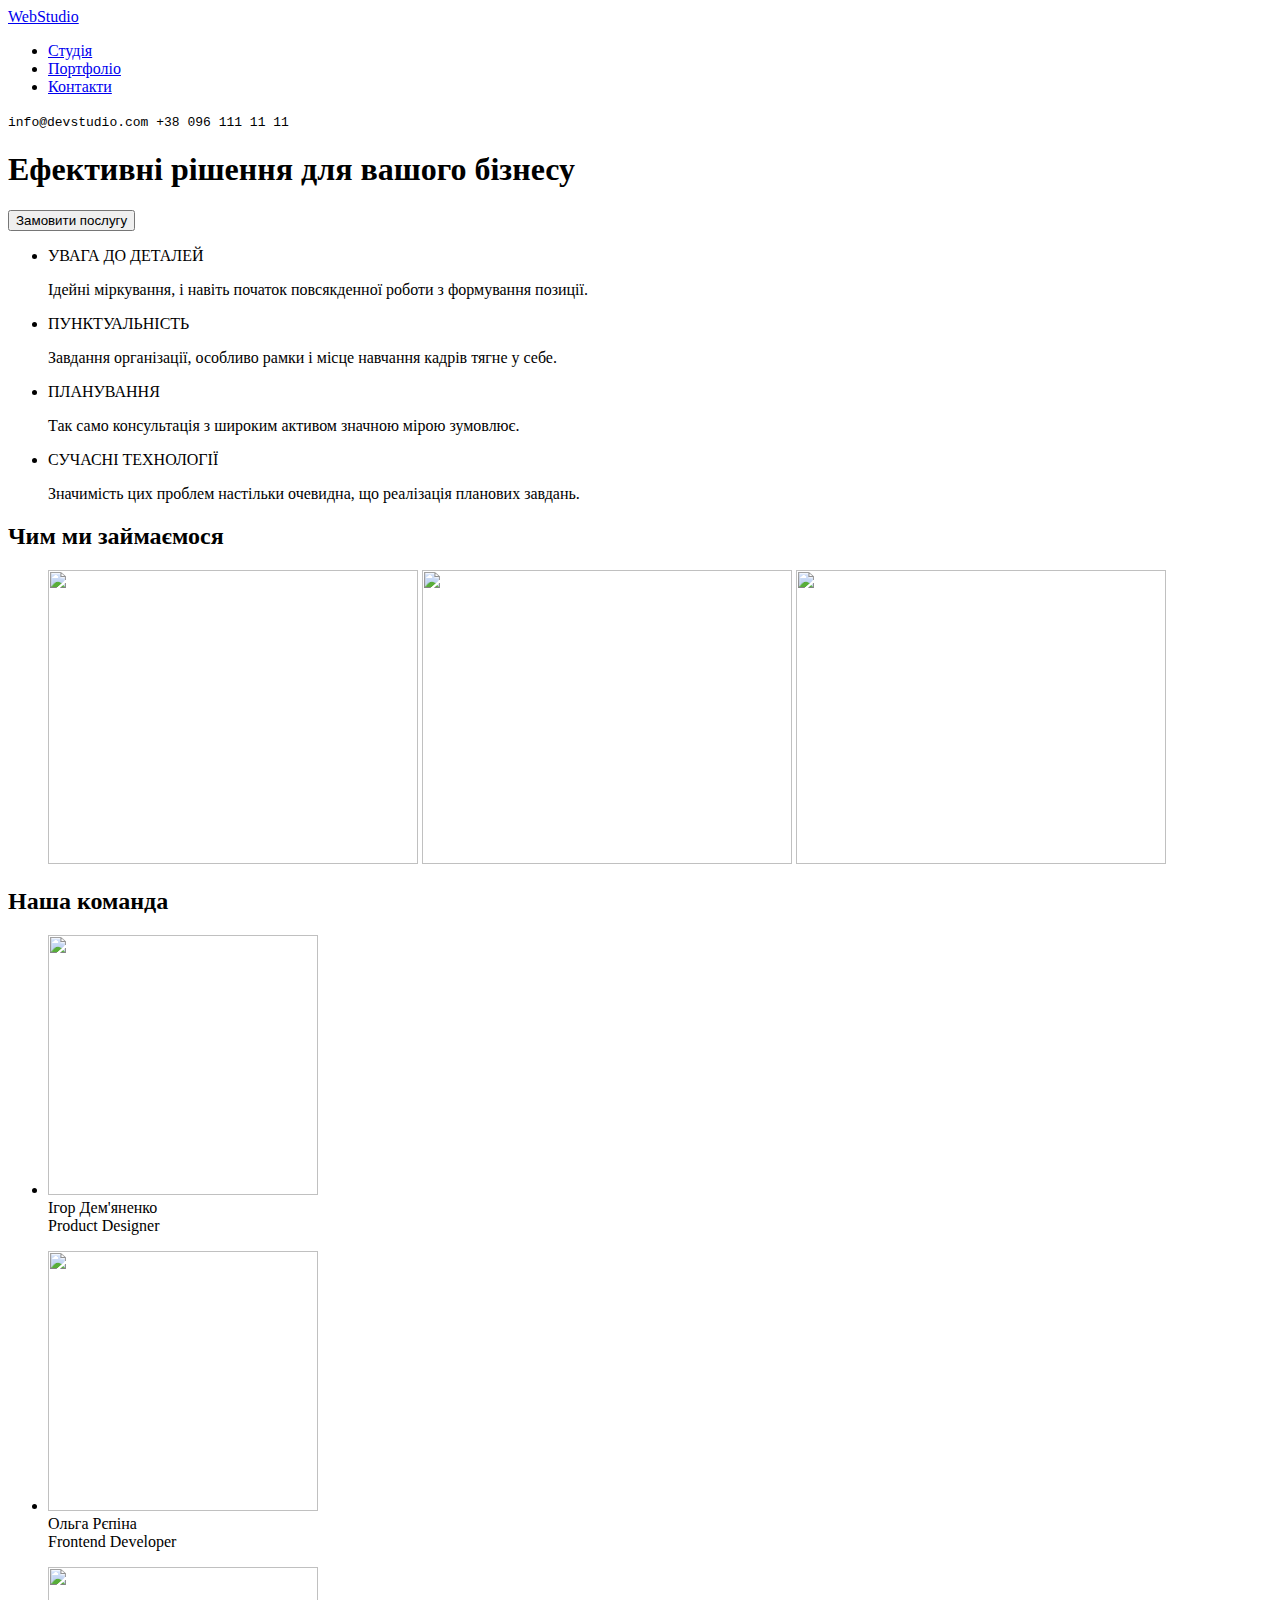
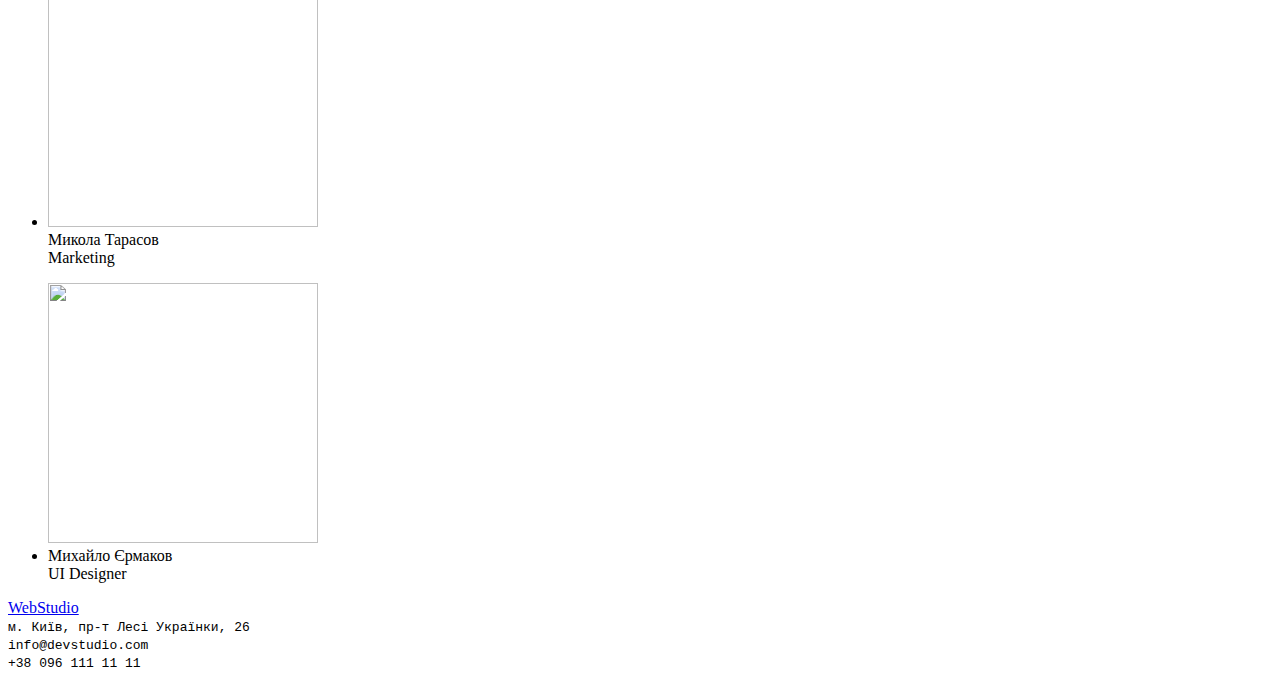
==== index.html @ eee6dd80 "Create index.html" ====
<!DOCTYPE html>
<html lang="ua">

<head>
    <meta charset="UTF-8">
    <meta name="viewport" content="width=device-width, initial-scale=1.0">
    <title>WebStudio</title>
    <link rel="apple-touch-icon" sizes="180x180" href="image/apple-touch-icon.png">
    <link rel="icon" type="image/png" sizes="32x32" href="image/favicon-32x32.png">
    <link rel="icon" type="image/png" sizes="16x16" href="image/favicon-16x16.png">
    <link rel="manifest" href="/site.webmanifest">
    <link rel="mask-icon" href="icmage/safari-pinned-tab.svg" color="#5bbad5">
    <meta name="msapplication-TileColor" content="#b91d47">
    <meta name="theme-color" content="#ffffff">
</head>

<body>

    <header>
        <a href="#">
            WebStudio
        </a>

        <nav>
            <ul>
                <li>
                    <a href="#">
                        Студія
                    </a>
                </li>
                <li>
                    <a href="#">
                        Портфоліо
                    </a>
                </li>
                <li>
                    <a href="#">
                        Контакти
                    </a>
                </li>
            </ul>
        </nav>

        <code>info@devstudio.com 
        +38 096 111 11 11
    </code>
    </header>
    <main>
        <section>

            <h1>
                Ефективні рішення для вашого бізнесу
            </h1>

            <button type-"button">Замовити послугу</button>

        </section>

        <section>
            <ul>
                <li>
                    <p>
                        УВАГА ДО ДЕТАЛЕЙ
                    </p>
                    <p>
                        Ідейні міркування, і навіть початок повсякденної роботи з формування позиції.
                    </p>
                </li>
                <li>
                    <p>
                        ПУНКТУАЛЬНІСТЬ

                    </p>
                    <p>
                        Завдання організації, особливо рамки і місце навчання кадрів тягне у себе.
                    </p>
                </li>
                <li>
                    <p>
                        ПЛАНУВАННЯ
                    </p>
                    <p>
                        Так само консультація з широким активом значною мірою зумовлює.
                    </p>
                </li>
                <li>
                    <p>
                        СУЧАСНІ ТЕХНОЛОГІЇ
                    </p>
                    <p>
                        Значимість цих проблем настільки очевидна, що реалізація планових завдань.
                    </p>
                </li>
            </ul>
        </section>

        <section>
            <h2>
                Чим ми займаємося
            </h2>
            <ul>
                <img src="image/employment1.png" alt="" width="370" height="294">
                <img src="image/employment2.png" alt="" width="370" height="294">
                <img src="image/employment3.png" alt="" width="370" height="294">
            </ul>
        </section>
        <section>
            <h2>
                Наша команда
            </h2>
            <ul>
                <li>
                    <img src="image/igordemyanenko.jpg" alt="" width="270" height="260"><br>
                    Ігор Дем'яненко<br>
                    Product Designer
                </li>
            </ul>
            <ul>
                <li>
                    <img src="image/olgarepina.jpg" alt="" width="270" height="260"><br>
                    Ольга Рєпіна<br>
                    Frontend Developer
                </li>
            </ul>
            <ul>
                <li>
                    <img src="image/mikolatarasov.jpg" alt="" width="270" height="260"><br>
                    Микола Тарасов<br>
                    Marketing
                </li>
            </ul>
            <ul>
                <img src="image/myhailoyermakov.jpg" alt="" width="270" height="260"><br>
                <li>
                    Михайло Єрмаков<br>
                    UI Designer
                </li>
            </ul>
        </section>
    </main>

    <footer>
        <a href="#">
            WebStudio
        </a>
        <code>
        <br>
        м. Київ, пр-т Лесі Українки, 26 <br>
        info@devstudio.com <br>
        +38 096 111 11 11 <br>
    </code>
    </footer>
</body>

</html>
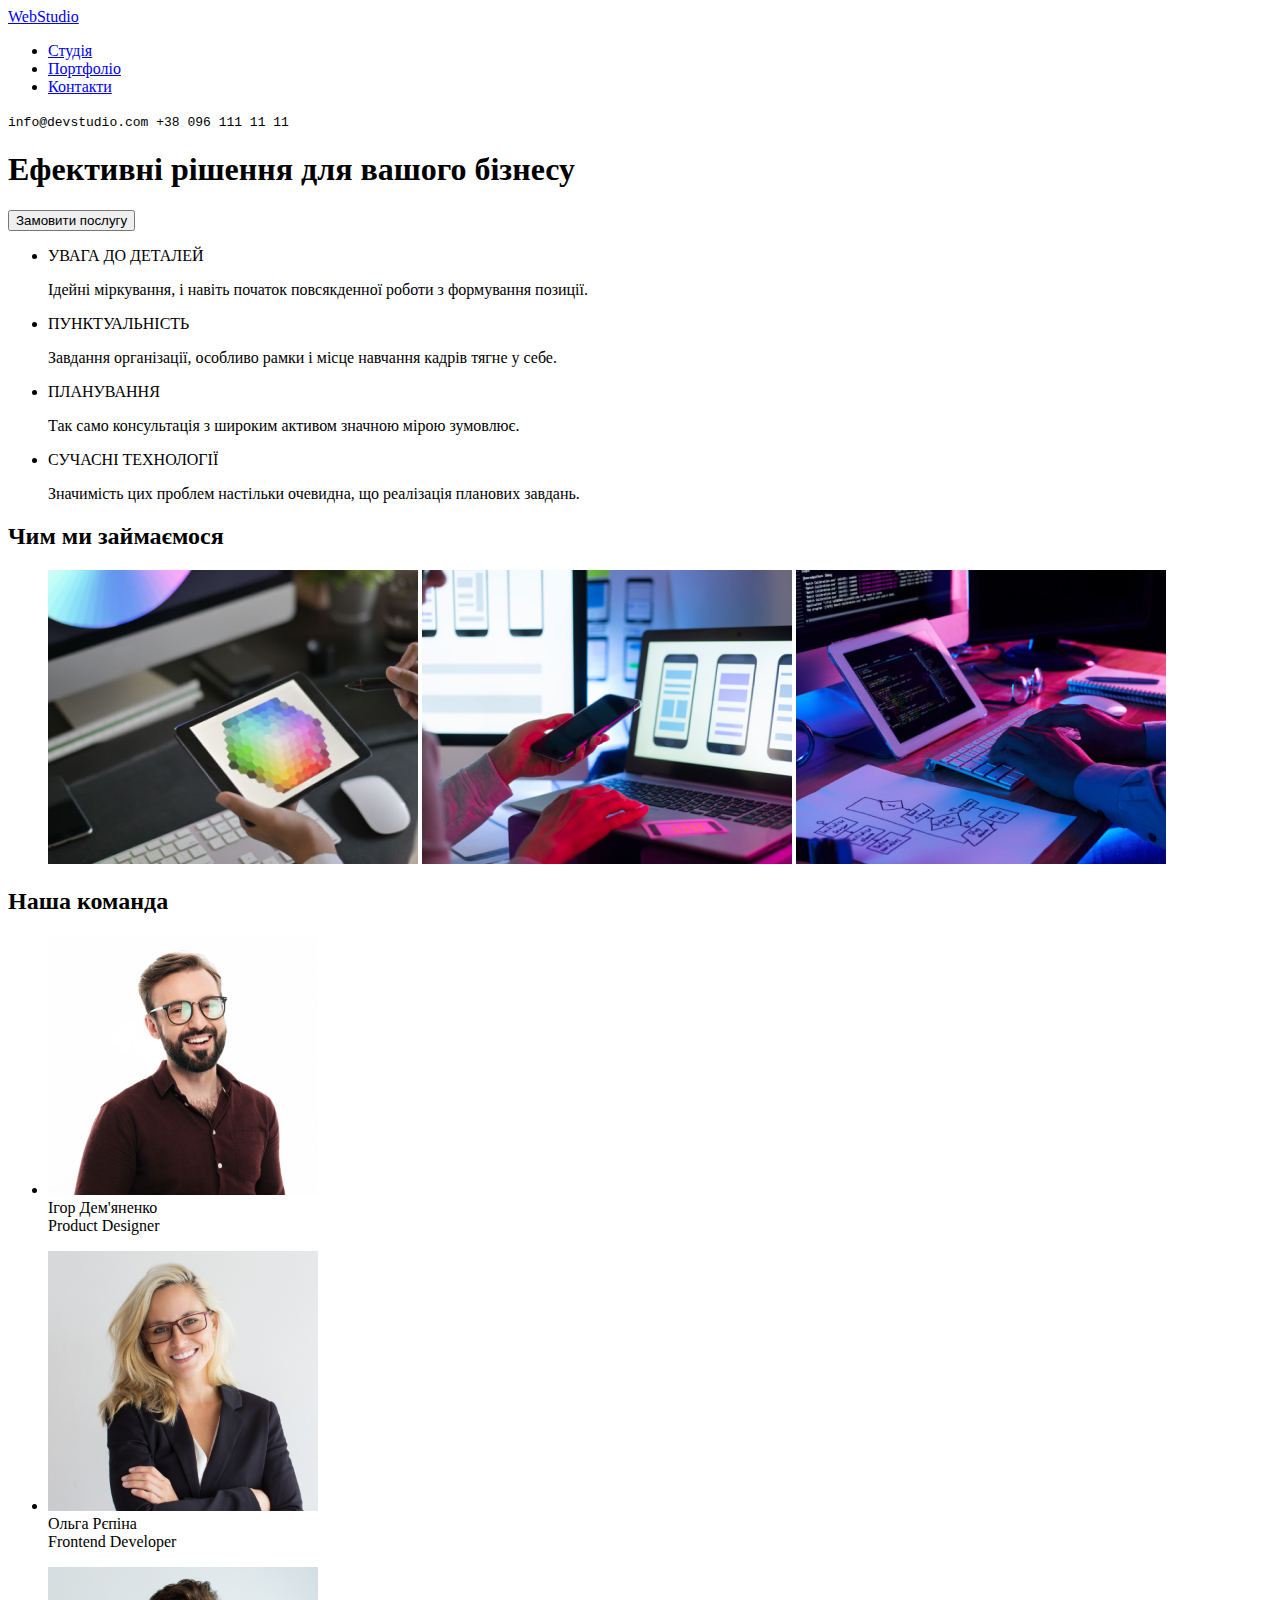
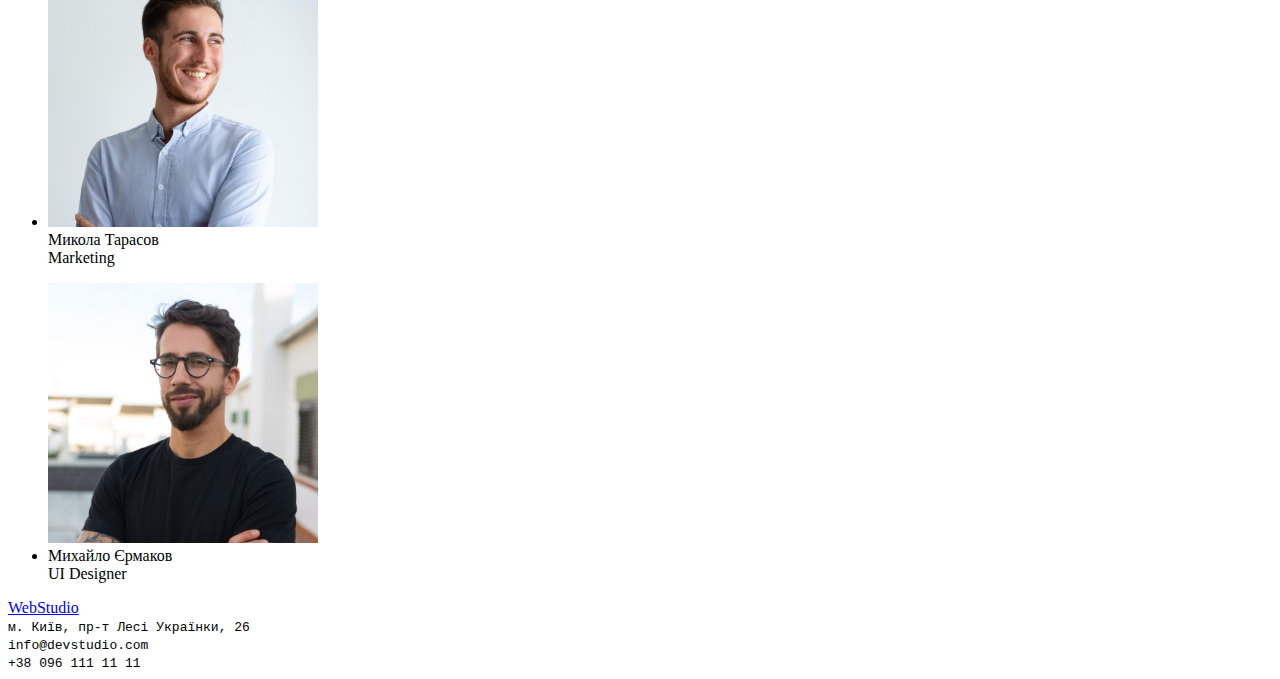
==== commit 55245cd7: "code is formatted with Prettier" ====
--- a/index.html
+++ b/index.html
@@ -5,6 +5,7 @@
     <meta charset="UTF-8">
     <meta name="viewport" content="width=device-width, initial-scale=1.0">
     <title>WebStudio</title>
+	
     <link rel="apple-touch-icon" sizes="180x180" href="image/apple-touch-icon.png">
     <link rel="icon" type="image/png" sizes="32x32" href="image/favicon-32x32.png">
     <link rel="icon" type="image/png" sizes="16x16" href="image/favicon-16x16.png">
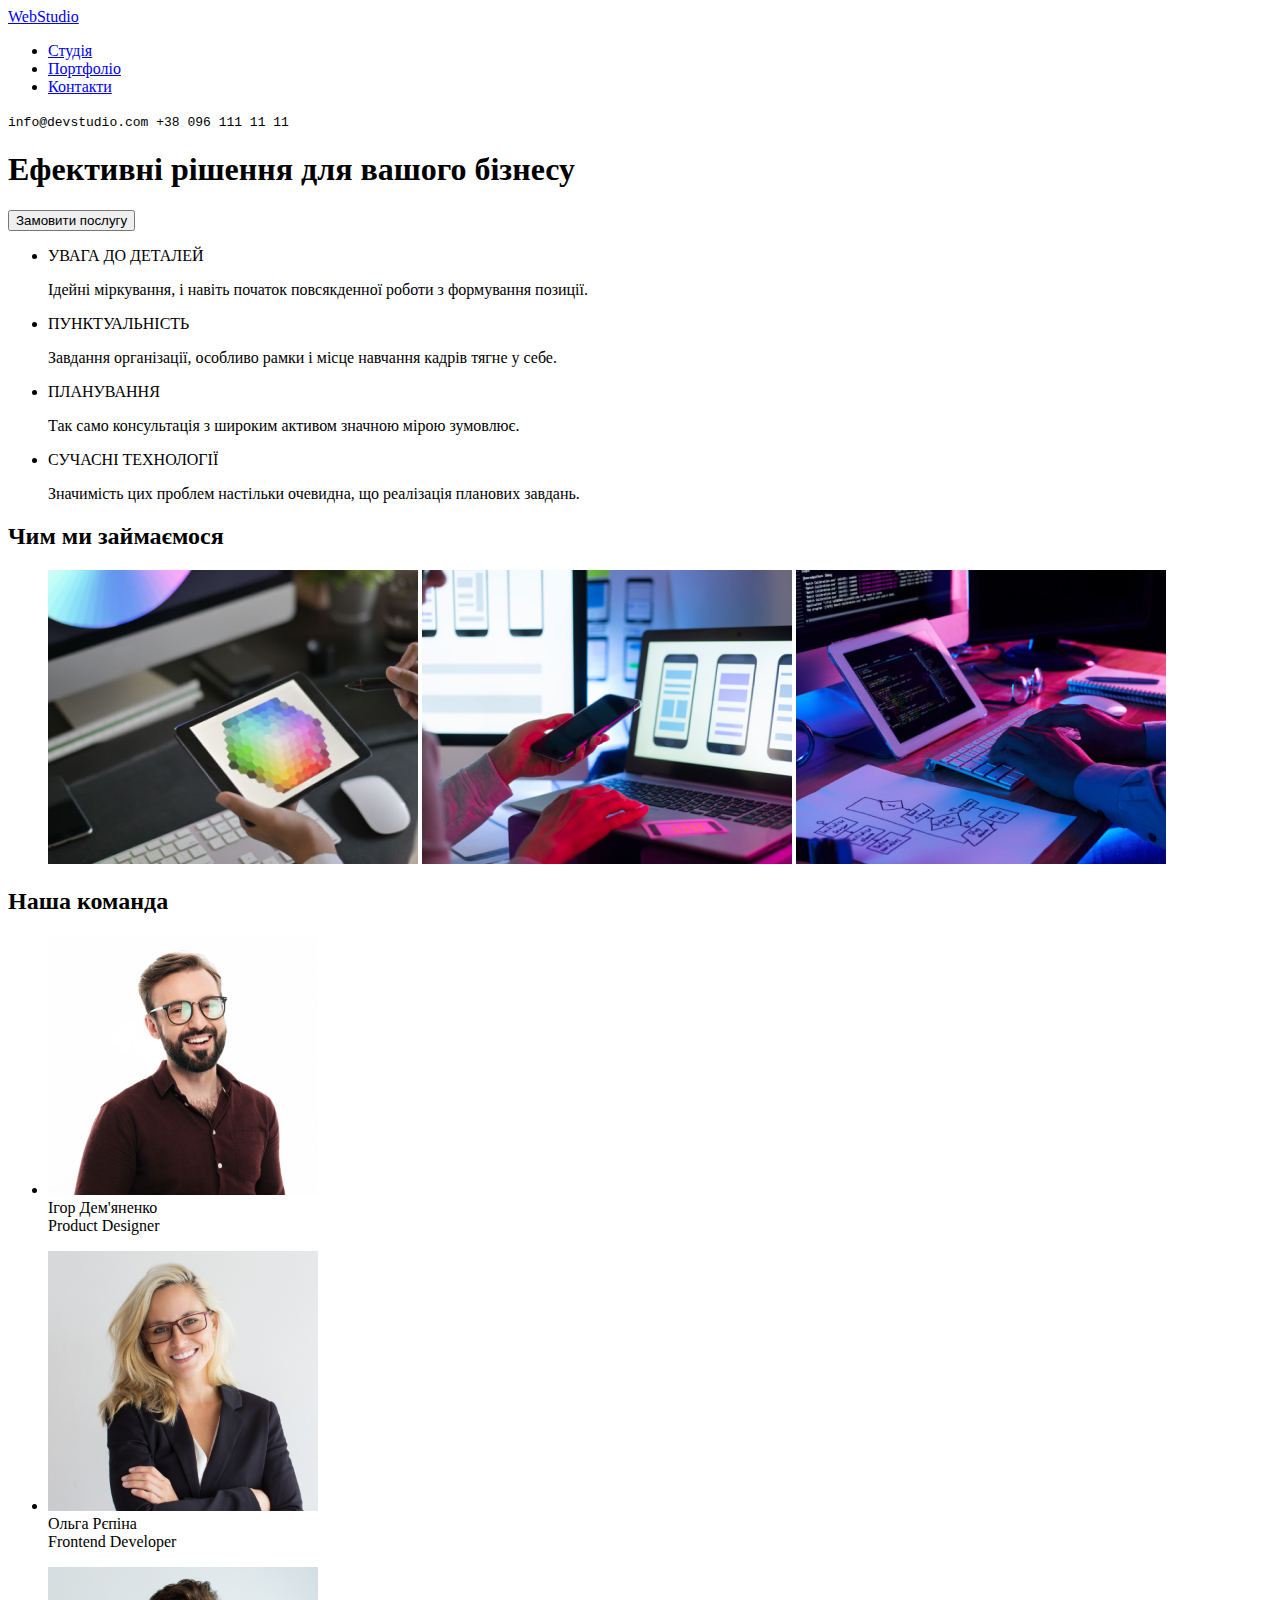
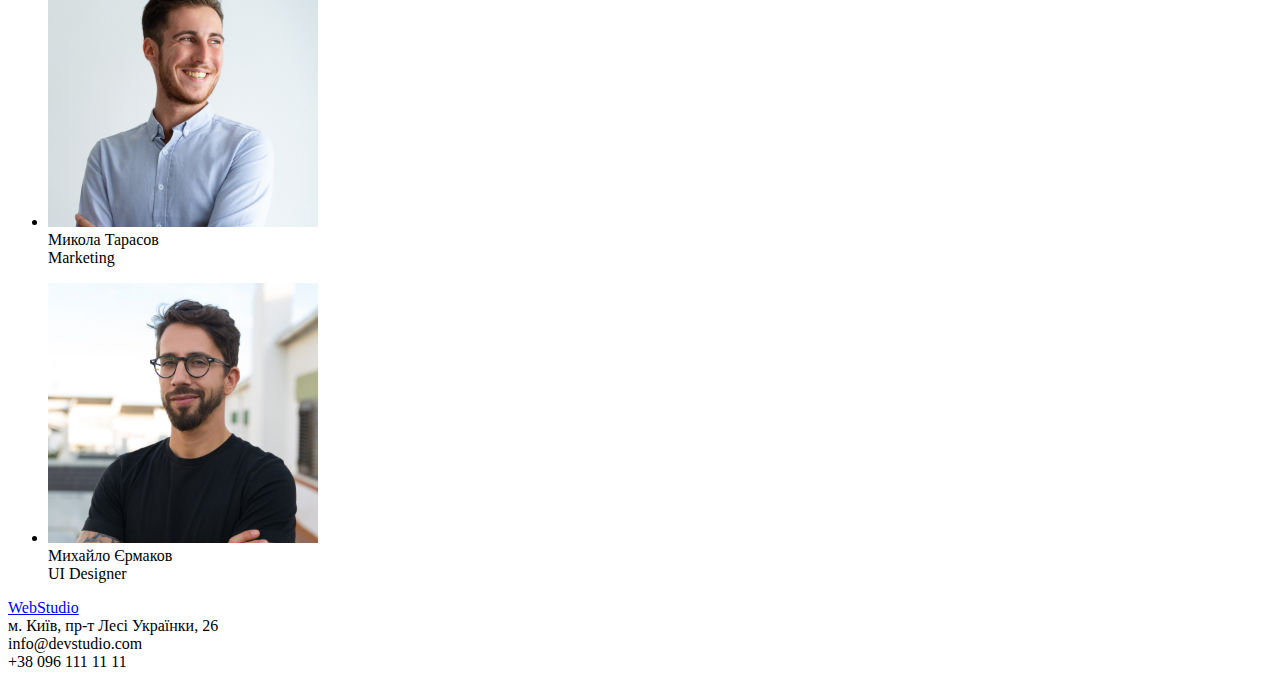
==== commit 22708f67: "add tag adress and deploy branch" ====
--- a/index.html
+++ b/index.html
@@ -131,8 +131,8 @@
                 </li>
             </ul>
             <ul>
-                <img src="image/myhailoyermakov.jpg" alt="" width="270" height="260"><br>
                 <li>
+					<img src="image/myhailoyermakov.jpg" alt="" width="270" height="260"><br>
                     Михайло Єрмаков<br>
                     UI Designer
                 </li>
@@ -144,12 +144,12 @@
         <a href="#">
             WebStudio
         </a>
-        <code>
+        </adress>
         <br>
         м. Київ, пр-т Лесі Українки, 26 <br>
         info@devstudio.com <br>
         +38 096 111 11 11 <br>
-    </code>
+    </adress>
     </footer>
 </body>
 
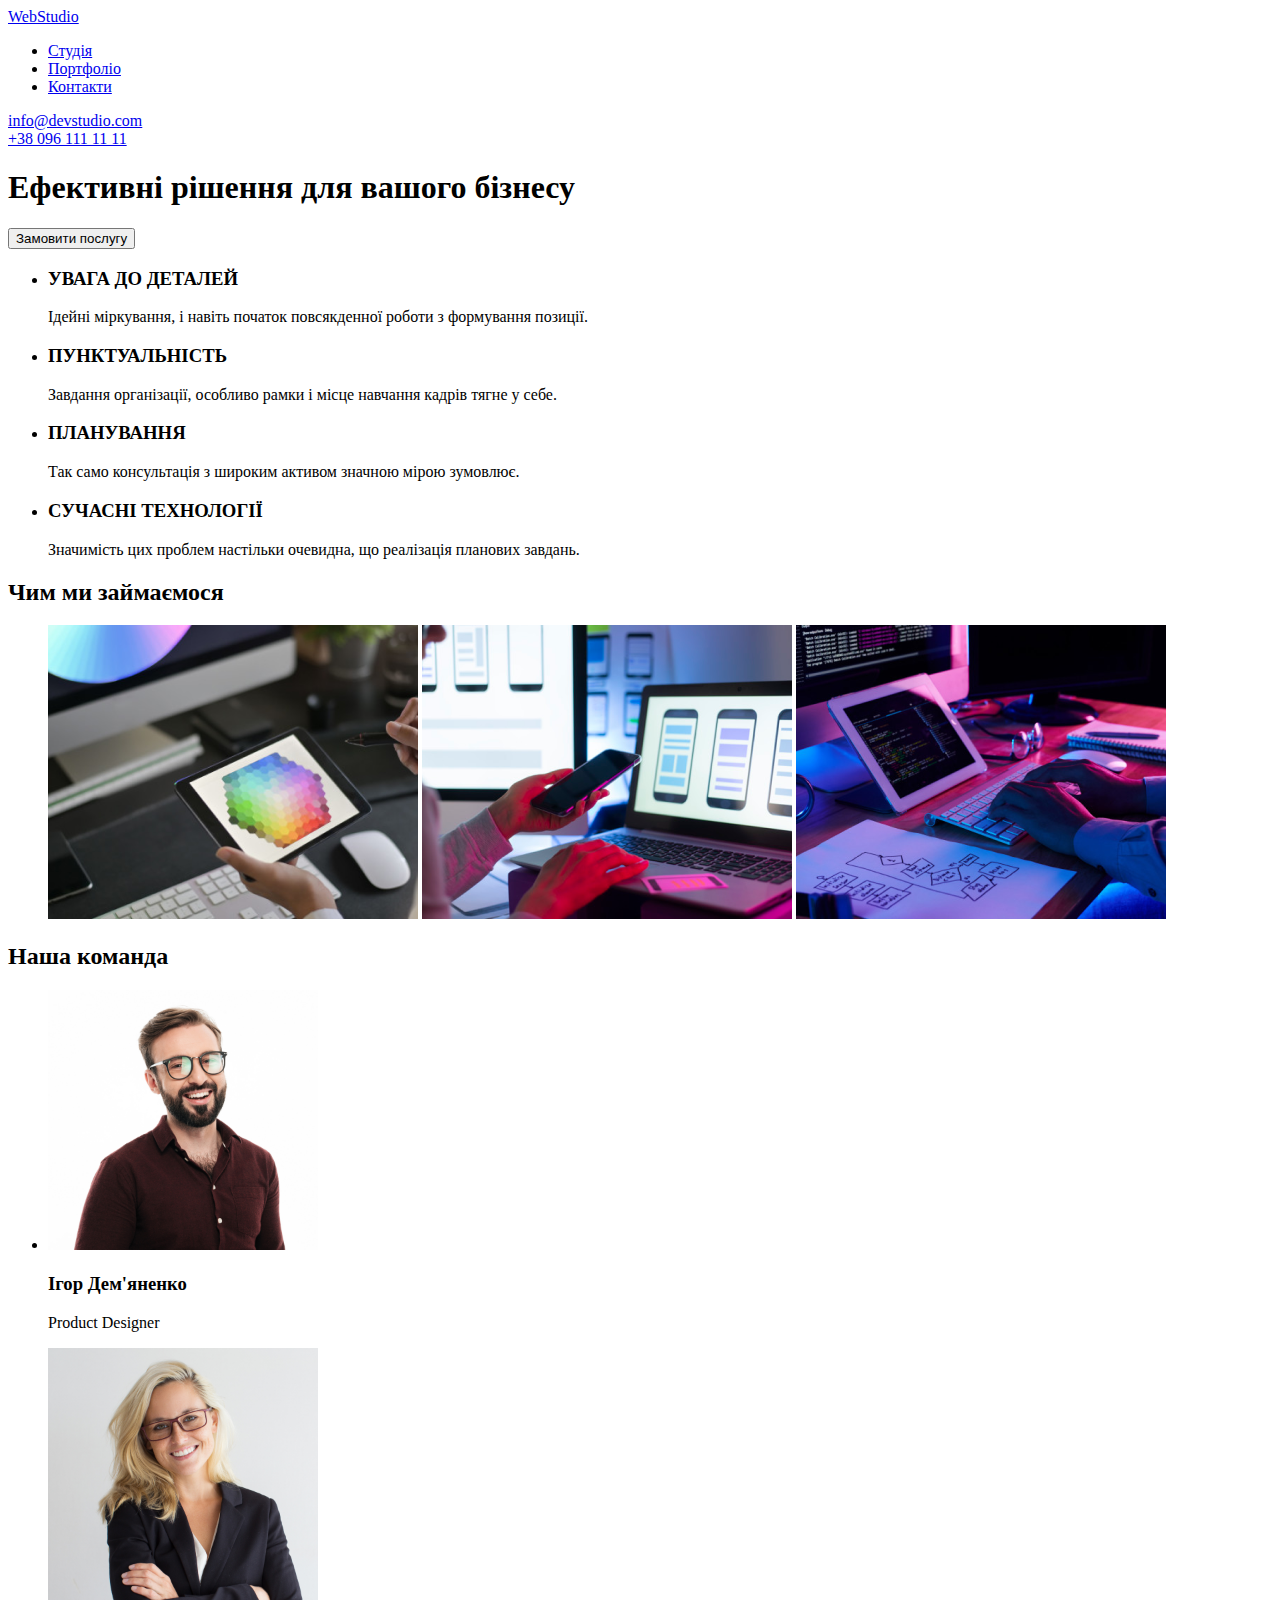
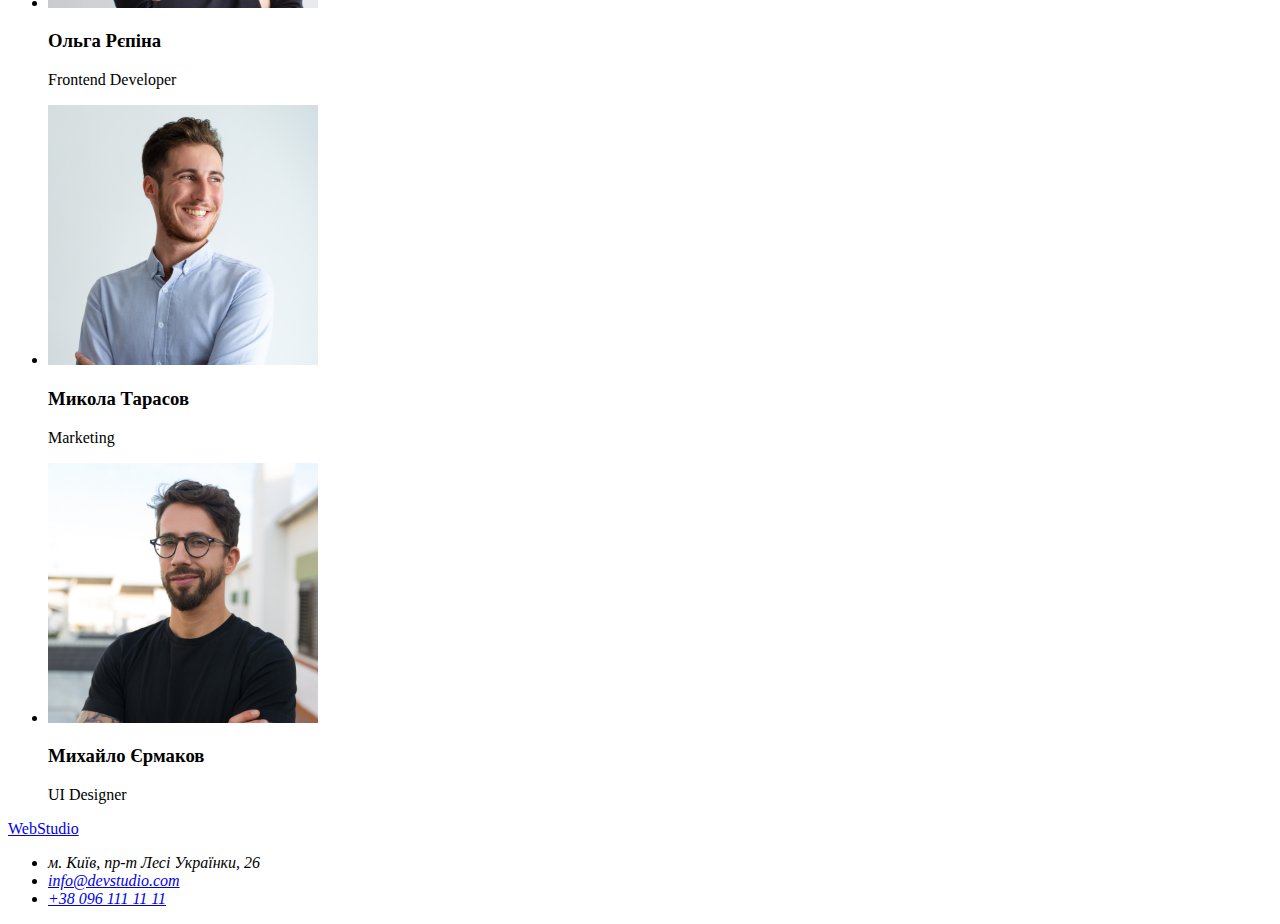
==== commit 1ea36811: "fixed code" ====
--- a/index.html
+++ b/index.html
@@ -41,10 +41,13 @@
                 </li>
             </ul>
         </nav>
+        <li>
+            <a href="mailto:info@devstudio.com">info@devstudio.com</a>
+        </li>
+        <li>
+            <a href="tel:+380961111111">+38 096 111 11 11</a>
+        </li>
 
-        <code>info@devstudio.com 
-        +38 096 111 11 11
-    </code>
     </header>
     <main>
         <section>
@@ -52,42 +55,41 @@
             <h1>
                 Ефективні рішення для вашого бізнесу
             </h1>
-
-            <button type-"button">Замовити послугу</button>
+            <button type="button">Замовити послугу</button>
 
         </section>
 
         <section>
             <ul>
                 <li>
-                    <p>
+                    <h3>
                         УВАГА ДО ДЕТАЛЕЙ
-                    </p>
+                    </h3>
                     <p>
                         Ідейні міркування, і навіть початок повсякденної роботи з формування позиції.
                     </p>
                 </li>
                 <li>
-                    <p>
+                    <h3>
                         ПУНКТУАЛЬНІСТЬ
 
-                    </p>
+                    </h3>
                     <p>
                         Завдання організації, особливо рамки і місце навчання кадрів тягне у себе.
                     </p>
                 </li>
                 <li>
-                    <p>
+                    <h3>
                         ПЛАНУВАННЯ
-                    </p>
+                    </h3>
                     <p>
                         Так само консультація з широким активом значною мірою зумовлює.
                     </p>
                 </li>
                 <li>
-                    <p>
+                    <h3>
                         СУЧАСНІ ТЕХНОЛОГІЇ
-                    </p>
+                    </h3>
                     <p>
                         Значимість цих проблем настільки очевидна, що реалізація планових завдань.
                     </p>
@@ -100,9 +102,9 @@
                 Чим ми займаємося
             </h2>
             <ul>
-                <img src="image/employment1.png" alt="" width="370" height="294">
-                <img src="image/employment2.png" alt="" width="370" height="294">
-                <img src="image/employment3.png" alt="" width="370" height="294">
+                <img src="image/employment1.png" alt="PC" width="370" height="294" >
+                <img src="image/employment2.png" alt="PHONE AND PC" width="370" height="294">
+                <img src="image/employment3.png" alt="PAD" width="370" height="294">
             </ul>
         </section>
         <section>
@@ -111,30 +113,46 @@
             </h2>
             <ul>
                 <li>
-                    <img src="image/igordemyanenko.jpg" alt="" width="270" height="260"><br>
-                    Ігор Дем'яненко<br>
-                    Product Designer
+                    <img src="image/igordemyanenko.jpg" alt="igordemyanenko" width="270" height="260">
+                    <h3>
+                        Ігор Дем'яненко 
+                    </h3>
+                    <p>
+                         Product Designer
+                    </p>
                 </li>
             </ul>
             <ul>
                 <li>
-                    <img src="image/olgarepina.jpg" alt="" width="270" height="260"><br>
-                    Ольга Рєпіна<br>
-                    Frontend Developer
+                    <img src="image/olgarepina.jpg" alt="olgarepina" width="270" height="260">
+                    <h3>
+                        Ольга Рєпіна
+                    </h3>
+                    <p>
+                        Frontend Developer
+                    </p>
                 </li>
             </ul>
             <ul>
                 <li>
-                    <img src="image/mikolatarasov.jpg" alt="" width="270" height="260"><br>
-                    Микола Тарасов<br>
-                    Marketing
+                    <img src="image/mikolatarasov.jpg" alt="mikolatarasov" width="270" height="260">
+                    <h3>
+                        Микола Тарасов
+                    </h3>
+                    <p>
+                        Marketing
+                    </p>
                 </li>
             </ul>
             <ul>
                 <li>
-					<img src="image/myhailoyermakov.jpg" alt="" width="270" height="260"><br>
-                    Михайло Єрмаков<br>
-                    UI Designer
+					<img src="image/myhailoyermakov.jpg" alt="myhailoyermakov" width="270" height="260">
+                    <h3>
+                        Михайло Єрмаков
+                    </h3>
+                    <p>
+                        UI Designer
+                    </p>
                 </li>
             </ul>
         </section>
@@ -143,13 +161,20 @@
     <footer>
         <a href="#">
             WebStudio
-        </a>
-        </adress>
-        <br>
-        м. Київ, пр-т Лесі Українки, 26 <br>
-        info@devstudio.com <br>
-        +38 096 111 11 11 <br>
-    </adress>
+        </a>    
+        <address>
+            <ul>
+                <li>
+                    м. Київ, пр-т Лесі Українки, 26
+                </li>
+                <li>
+                    <a href="mailto:info@devstudio.com">info@devstudio.com</a>
+                </li>
+                <li>
+                    <a href="tel:+380961111111">+38 096 111 11 11</a>
+                </li> 
+            </ul> 
+        </address>
     </footer>
 </body>
 
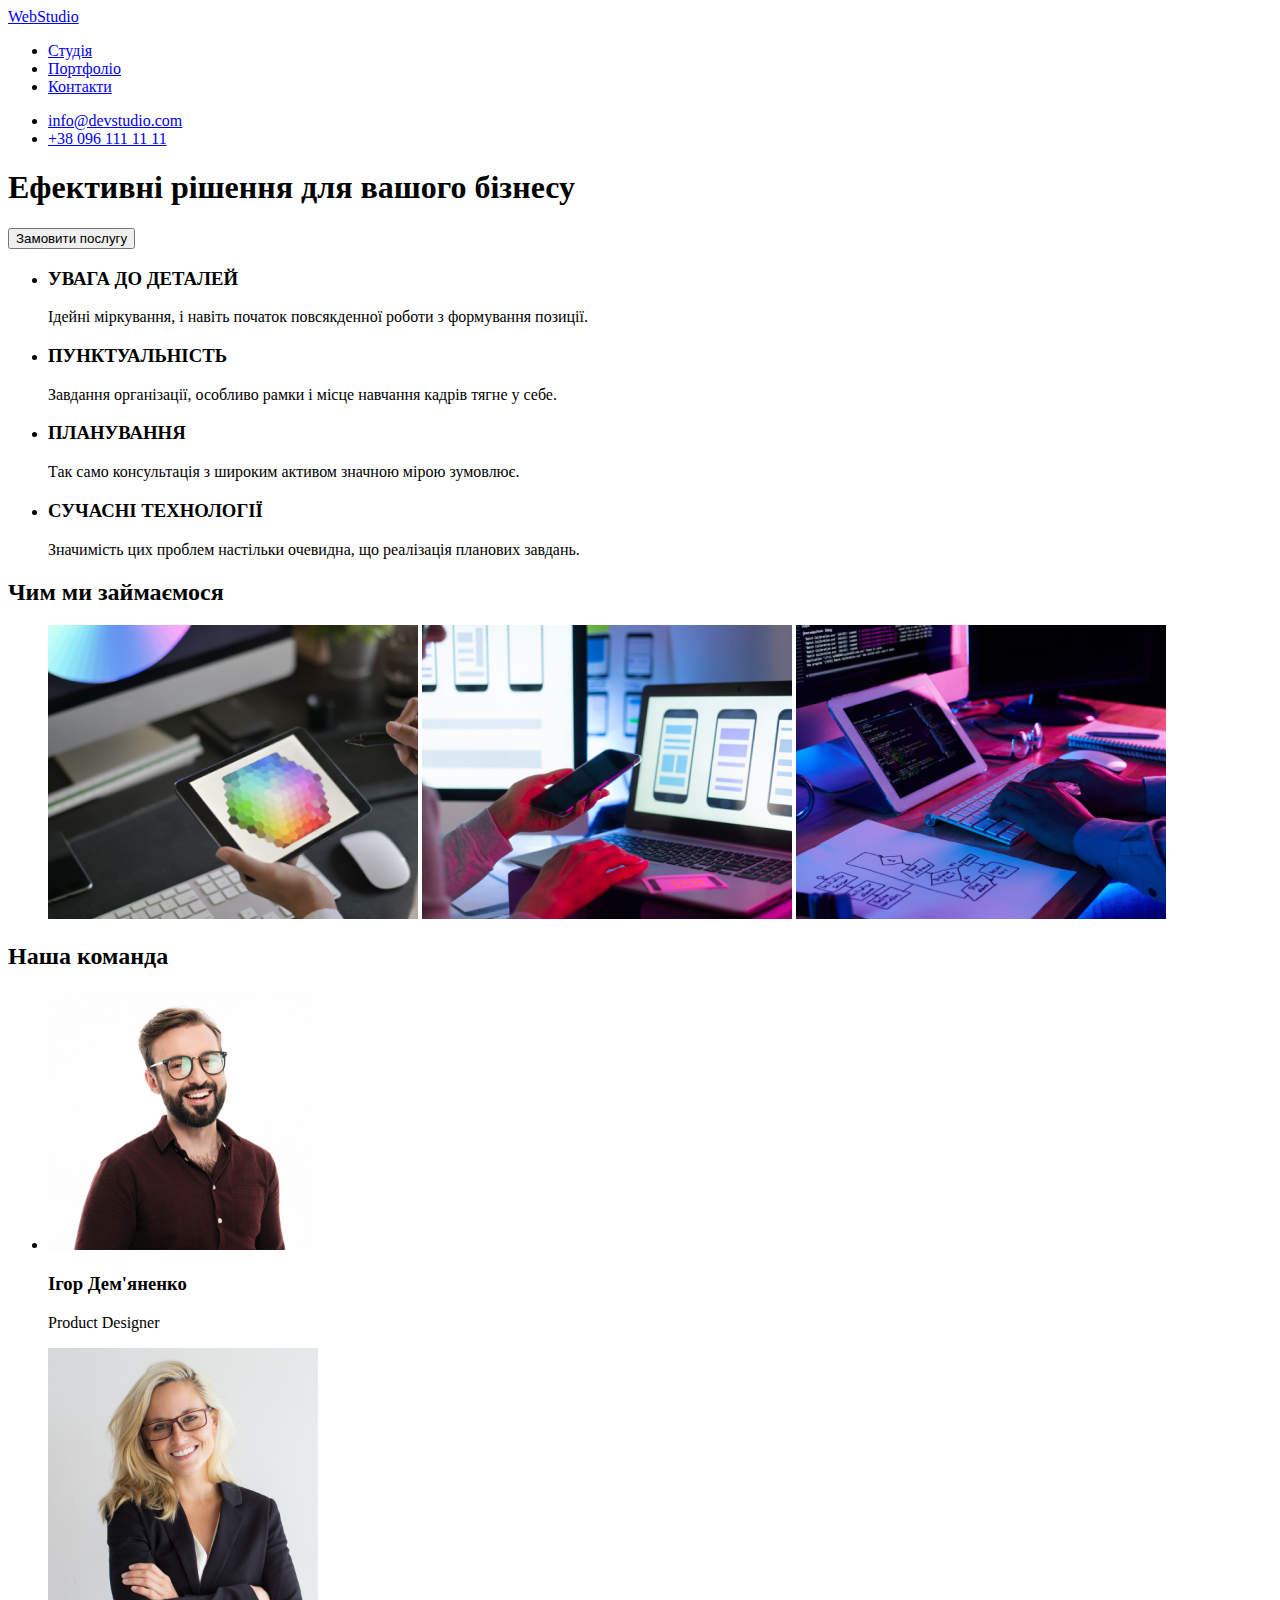
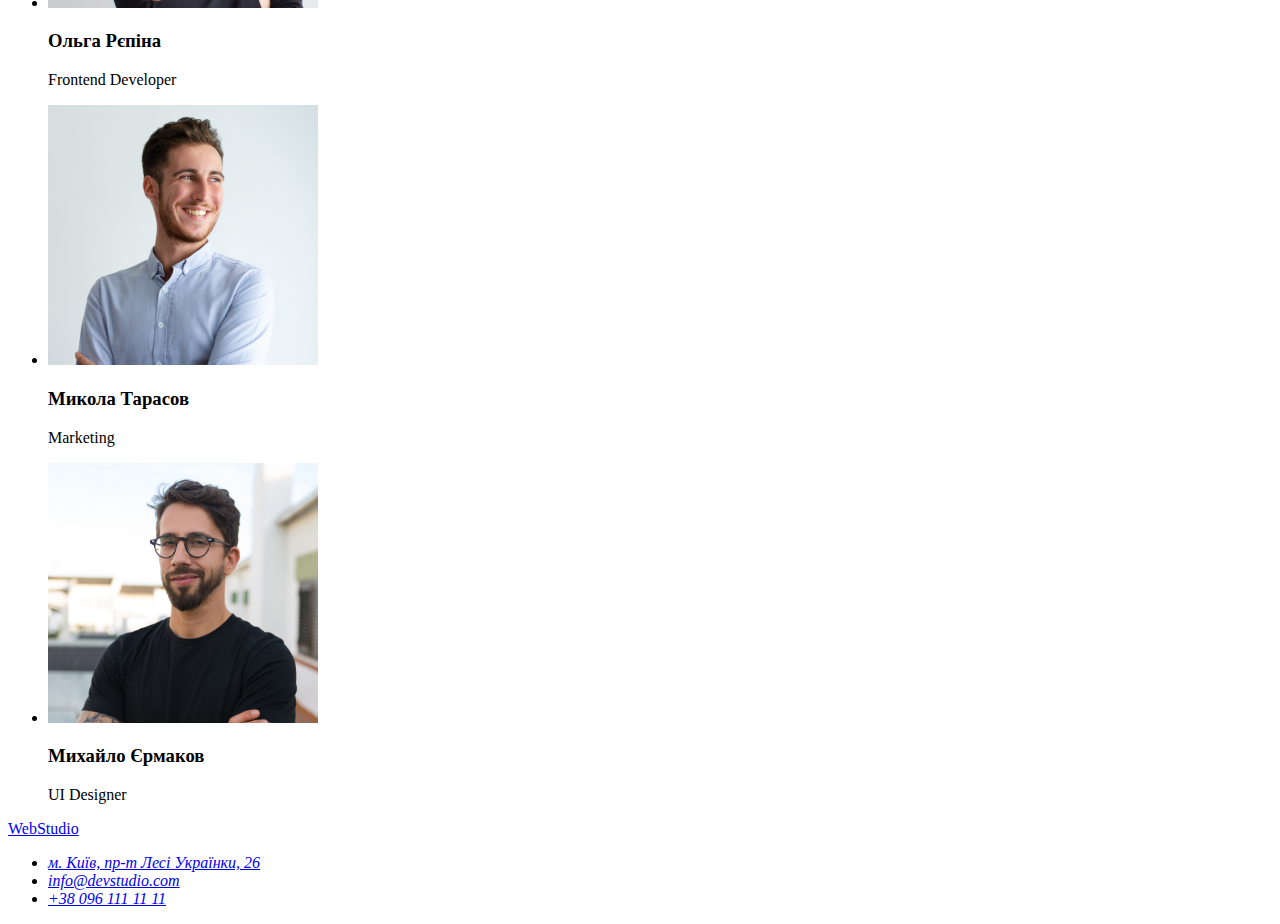
==== commit bd053eb4: "fix in index and add protfolio" ====
--- a/index.html
+++ b/index.html
@@ -1,10 +1,10 @@
 <!DOCTYPE html>
-<html lang="ua">
+<html lang="en">
 
 <head>
     <meta charset="UTF-8">
     <meta name="viewport" content="width=device-width, initial-scale=1.0">
-    <title>WebStudio</title>
+    <title>Портфоліо</title>
 	
     <link rel="apple-touch-icon" sizes="180x180" href="image/apple-touch-icon.png">
     <link rel="icon" type="image/png" sizes="32x32" href="image/favicon-32x32.png">
@@ -41,12 +41,14 @@
                 </li>
             </ul>
         </nav>
-        <li>
-            <a href="mailto:info@devstudio.com">info@devstudio.com</a>
-        </li>
-        <li>
-            <a href="tel:+380961111111">+38 096 111 11 11</a>
-        </li>
+            <ul>
+                <li>
+                    <a href="mailto:info@devstudio.com">info@devstudio.com</a>
+                </li>
+                <li>
+                    <a href="tel:+380961111111">+38 096 111 11 11</a>
+                </li>  
+            </ul>
 
     </header>
     <main>
@@ -113,7 +115,7 @@
             </h2>
             <ul>
                 <li>
-                    <img src="image/igordemyanenko.jpg" alt="igordemyanenko" width="270" height="260">
+                    <img src="image/igordemyanenko.jpg" alt="igor demyanenko" width="270" height="260">
                     <h3>
                         Ігор Дем'яненко 
                     </h3>
@@ -124,7 +126,7 @@
             </ul>
             <ul>
                 <li>
-                    <img src="image/olgarepina.jpg" alt="olgarepina" width="270" height="260">
+                    <img src="image/olgarepina.jpg" alt="olga repina" width="270" height="260">
                     <h3>
                         Ольга Рєпіна
                     </h3>
@@ -135,7 +137,7 @@
             </ul>
             <ul>
                 <li>
-                    <img src="image/mikolatarasov.jpg" alt="mikolatarasov" width="270" height="260">
+                    <img src="image/mikolatarasov.jpg" alt="mikola tarasov" width="270" height="260">
                     <h3>
                         Микола Тарасов
                     </h3>
@@ -165,8 +167,7 @@
         <address>
             <ul>
                 <li>
-                    м. Київ, пр-т Лесі Українки, 26
-                </li>
+                    <a href="https://www.google.com/maps/place/%D0%B1%D1%83%D0%BB%D1%8C%D0%B2%D0%B0%D1%80+%D0%9B%D0%B5%D1%81%D1%96+%D0%A3%D0%BA%D1%80%D0%B0%D1%97%D0%BD%D0%BA%D0%B8,+26,+%D0%9A%D0%B8%D1%97%D0%B2,+02000/data=!4m2!3m1!1s0x40d4cf0e033ecbe9:0x57a4dffefec77da0?sa=X&ved=2ahUKEwi7qfPH2PeBAxUKtqQKHRzRDt4Q8gF6BAgKEAA&ved=2ahUKEwi7qfPH2PeBAxUKtqQKHRzRDt4Q8gF6BAgQEAI">м. Київ, пр-т Лесі Українки, 26</a>
                 <li>
                     <a href="mailto:info@devstudio.com">info@devstudio.com</a>
                 </li>
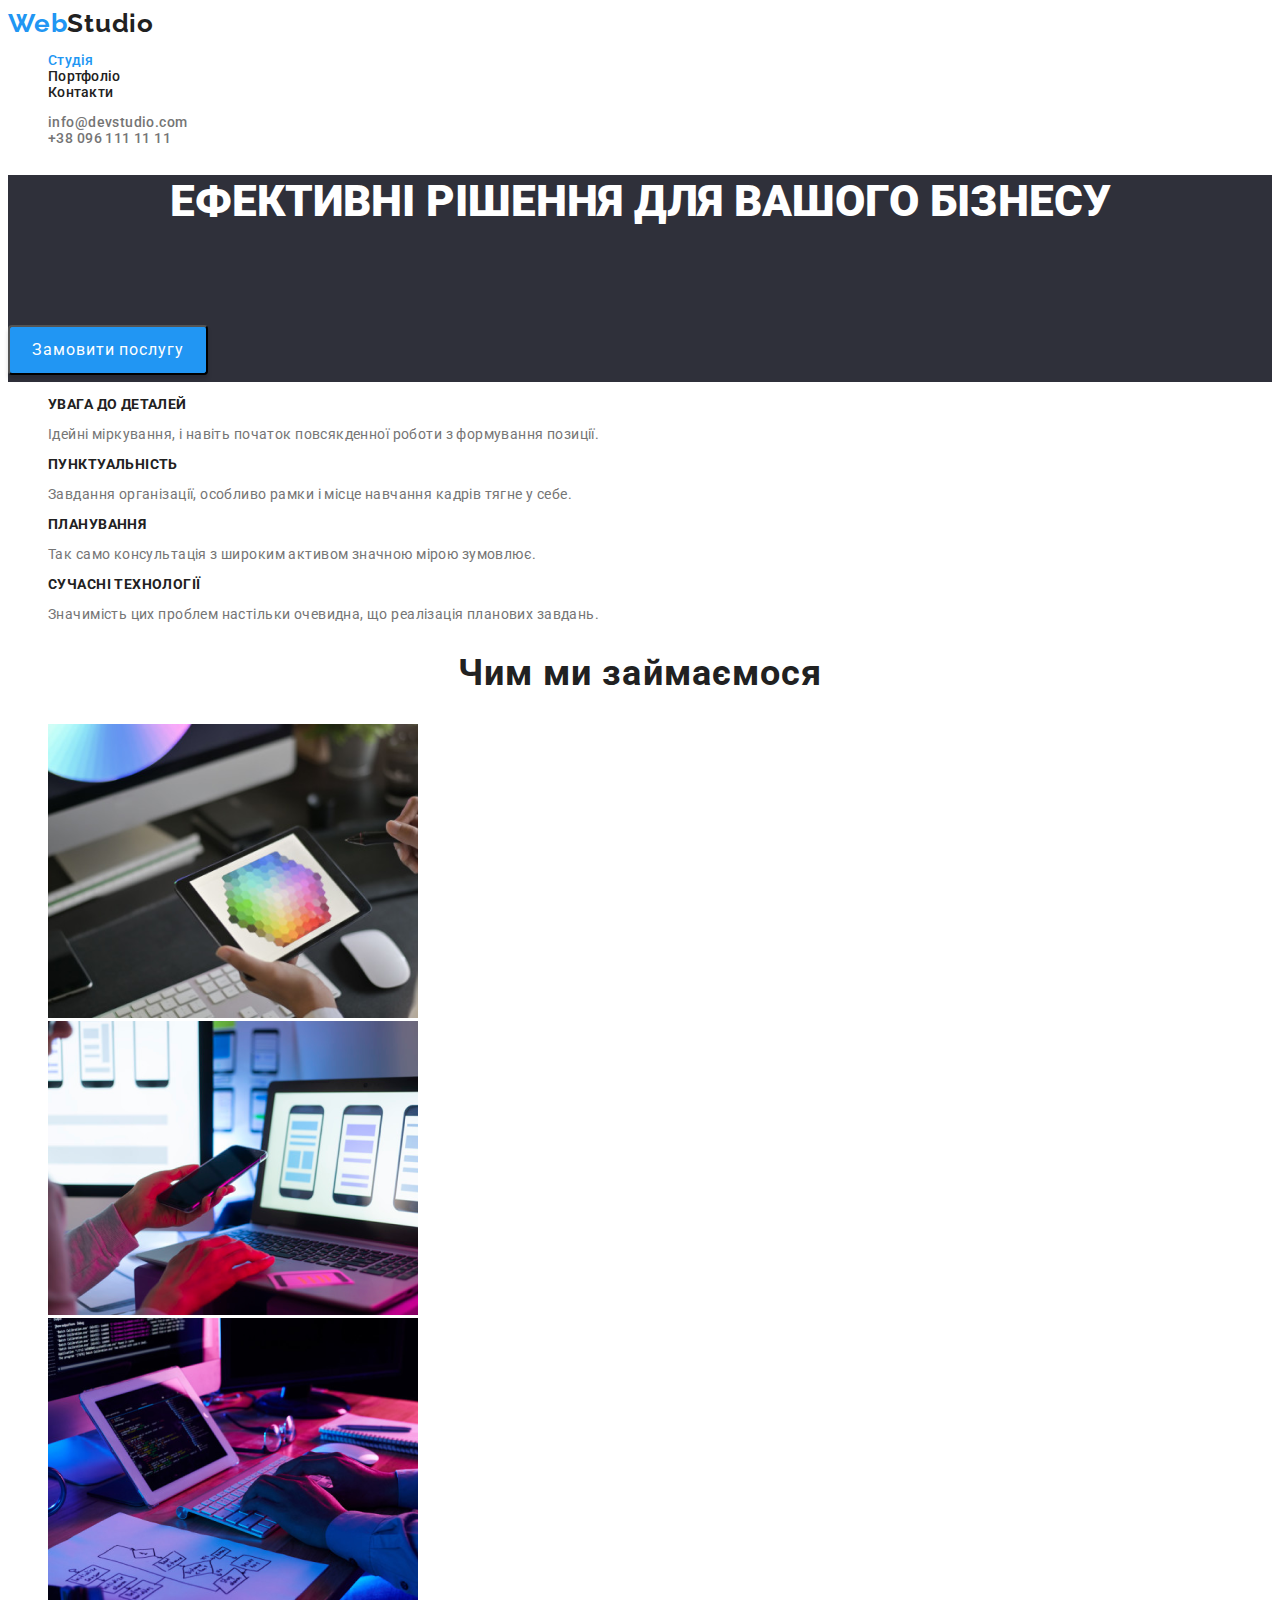
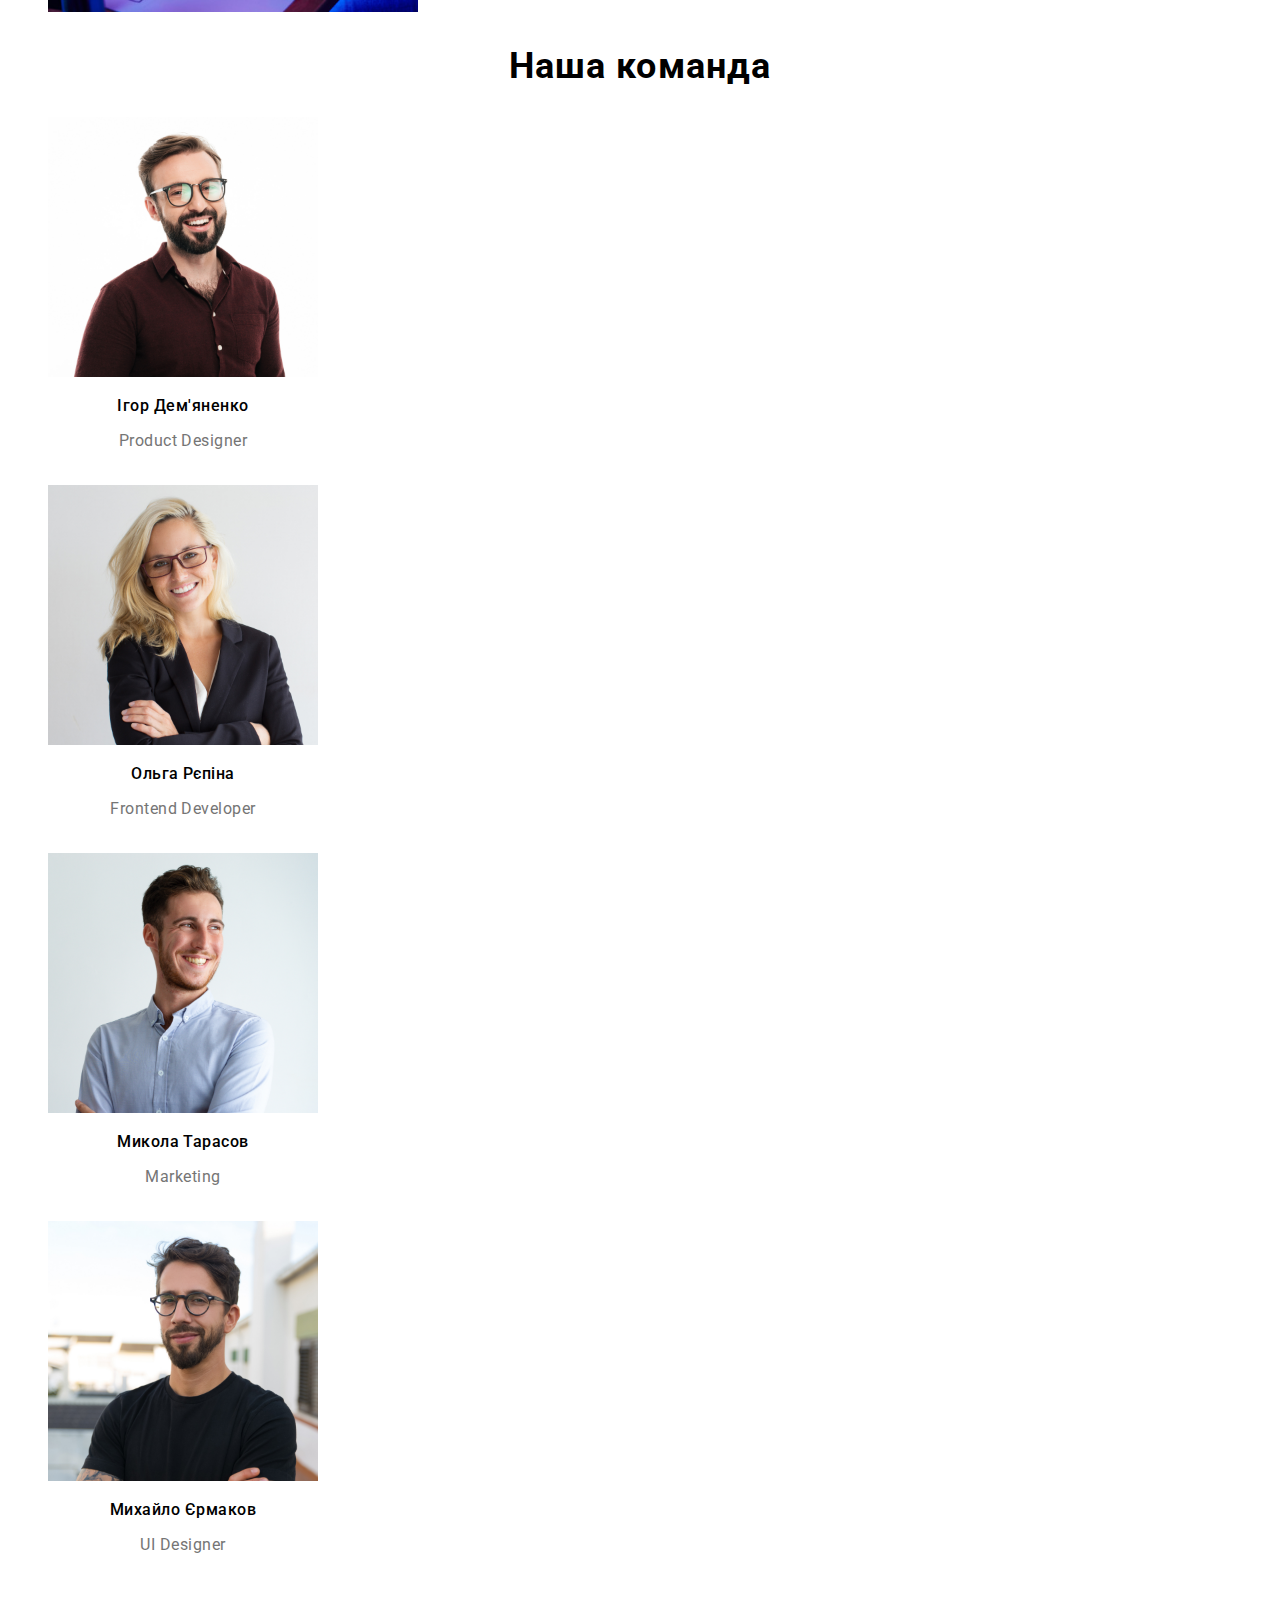
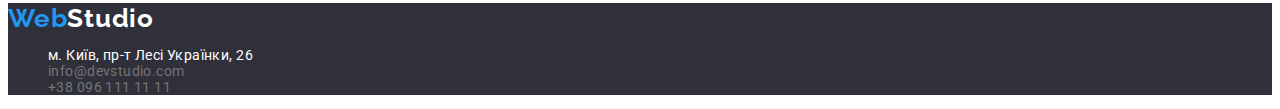
==== commit ebefffd1: "add css styles for indes and portfolio" ====
--- a/index.html
+++ b/index.html
@@ -4,95 +4,92 @@
 <head>
     <meta charset="UTF-8">
     <meta name="viewport" content="width=device-width, initial-scale=1.0">
-    <title>Портфоліо</title>
-	
-    <link rel="apple-touch-icon" sizes="180x180" href="image/apple-touch-icon.png">
-    <link rel="icon" type="image/png" sizes="32x32" href="image/favicon-32x32.png">
-    <link rel="icon" type="image/png" sizes="16x16" href="image/favicon-16x16.png">
-    <link rel="manifest" href="/site.webmanifest">
-    <link rel="mask-icon" href="icmage/safari-pinned-tab.svg" color="#5bbad5">
-    <meta name="msapplication-TileColor" content="#b91d47">
-    <meta name="theme-color" content="#ffffff">
+    <title>Студія</title>
+
+    <link rel="preconnect" href="https://fonts.googleapis.com">
+    <link rel="preconnect" href="https://fonts.gstatic.com" crossorigin>
+    <link href="https://fonts.googleapis.com/css2?family=Raleway:wght@700&family=Roboto:wght@400;500;700;900&display=swap" rel="stylesheet">
+    <link rel="stylesheet" href="./css/styles.css">
 </head>
 
 <body>
 
     <header>
-        <a href="#">
-            WebStudio
+        <a href="#" class="logo_header">
+            <span>Web</span>Studio
         </a>
 
         <nav>
-            <ul>
+            <ul class="menu">
                 <li>
-                    <a href="#">
+                    <a href="index.html" class="link_active">
                         Студія
                     </a>
                 </li>
                 <li>
-                    <a href="#">
+                    <a href="portfolio.html" class="link">
                         Портфоліо
                     </a>
                 </li>
                 <li>
-                    <a href="#">
+                    <a href="#" class="link">
                         Контакти
                     </a>
                 </li>
             </ul>
         </nav>
-            <ul>
-                <li>
-                    <a href="mailto:info@devstudio.com">info@devstudio.com</a>
-                </li>
-                <li>
-                    <a href="tel:+380961111111">+38 096 111 11 11</a>
-                </li>  
-            </ul>
 
+        <ul class="contacts_info">
+            <li>
+                <a href="mailto:info@devstudio.com" class="contact">info@devstudio.com</a>
+            </li>
+            <li>
+                <a href="tel:+380961111111" class="contact">+38 096 111 11 11</a>
+            </li>
+        </ul>
     </header>
+
     <main>
-        <section>
+        <section class="main_info">
 
             <h1>
                 Ефективні рішення для вашого бізнесу
             </h1>
-            <button type="button">Замовити послугу</button>
+            <button type="button" class="button_cent">Замовити послугу</button>
 
         </section>
 
         <section>
-            <ul>
+            <ul class="info_list">
                 <li>
-                    <h3>
+                    <h3 class="info">
                         УВАГА ДО ДЕТАЛЕЙ
                     </h3>
-                    <p>
+                    <p class="info_mean">
                         Ідейні міркування, і навіть початок повсякденної роботи з формування позиції.
                     </p>
                 </li>
                 <li>
-                    <h3>
+                    <h3 class="info">
                         ПУНКТУАЛЬНІСТЬ
-
                     </h3>
-                    <p>
+                    <p class="info_mean">
                         Завдання організації, особливо рамки і місце навчання кадрів тягне у себе.
                     </p>
                 </li>
                 <li>
-                    <h3>
+                    <h3 class="info">
                         ПЛАНУВАННЯ
                     </h3>
-                    <p>
+                    <p class="info_mean">
                         Так само консультація з широким активом значною мірою зумовлює.
                     </p>
                 </li>
                 <li>
-                    <h3>
+                    <h3 class="info">
                         СУЧАСНІ ТЕХНОЛОГІЇ
                     </h3>
-                    <p>
+                    <p class="info_mean">
                         Значимість цих проблем настільки очевидна, що реалізація планових завдань.
                     </p>
                 </li>
@@ -100,59 +97,60 @@
         </section>
 
         <section>
-            <h2>
+            <h2 class="about_us">
                 Чим ми займаємося
             </h2>
-            <ul>
-                <img src="image/employment1.png" alt="PC" width="370" height="294" >
-                <img src="image/employment2.png" alt="PHONE AND PC" width="370" height="294">
-                <img src="image/employment3.png" alt="PAD" width="370" height="294">
+            <ul class="works_images">
+                <li>
+                    <img src="image/employment1.png" alt="PC" width="370" height="294">
+                </li>
+                <li>
+                    <img src="image/employment2.png" alt="PHONE AND PC" width="370" height="294">
+                </li>
+                <li>
+                    <img src="image/employment3.png" alt="PAD" width="370" height="294">
+                </li>
             </ul>
         </section>
+
         <section>
-            <h2>
+            <h2 class="team">
                 Наша команда
             </h2>
             <ul>
-                <li>
+                <li class="human">
                     <img src="image/igordemyanenko.jpg" alt="igor demyanenko" width="270" height="260">
-                    <h3>
-                        Ігор Дем'яненко 
+                    <h3 class="name_human">
+                        Ігор Дем'яненко
                     </h3>
-                    <p>
-                         Product Designer
+                    <p class="work">
+                        Product Designer
                     </p>
                 </li>
-            </ul>
-            <ul>
-                <li>
+                <li class="human">
                     <img src="image/olgarepina.jpg" alt="olga repina" width="270" height="260">
-                    <h3>
+                    <h3 class="name_human">
                         Ольга Рєпіна
                     </h3>
-                    <p>
+                    <p class="work">
                         Frontend Developer
                     </p>
                 </li>
-            </ul>
-            <ul>
-                <li>
+                <li class="human">
                     <img src="image/mikolatarasov.jpg" alt="mikola tarasov" width="270" height="260">
-                    <h3>
+                    <h3 class="name_human">
                         Микола Тарасов
                     </h3>
-                    <p>
+                    <p class="work">
                         Marketing
                     </p>
                 </li>
-            </ul>
-            <ul>
-                <li>
-					<img src="image/myhailoyermakov.jpg" alt="myhailoyermakov" width="270" height="260">
-                    <h3>
+                <li class="human">
+                    <img src="image/myhailoyermakov.jpg" alt="myhailoyermakov" width="270" height="260" class="person_image">
+                    <h3 class="name_human">
                         Михайло Єрмаков
                     </h3>
-                    <p>
+                    <p class="work">
                         UI Designer
                     </p>
                 </li>
@@ -161,22 +159,20 @@
     </main>
 
     <footer>
-        <a href="#">
-            WebStudio
-        </a>    
+        <a class="logo_footer" href="#">
+            <span>Web</span>Studio
+        </a>  
         <address>
             <ul>
                 <li>
-                    <a href="https://www.google.com/maps/place/%D0%B1%D1%83%D0%BB%D1%8C%D0%B2%D0%B0%D1%80+%D0%9B%D0%B5%D1%81%D1%96+%D0%A3%D0%BA%D1%80%D0%B0%D1%97%D0%BD%D0%BA%D0%B8,+26,+%D0%9A%D0%B8%D1%97%D0%B2,+02000/data=!4m2!3m1!1s0x40d4cf0e033ecbe9:0x57a4dffefec77da0?sa=X&ved=2ahUKEwi7qfPH2PeBAxUKtqQKHRzRDt4Q8gF6BAgKEAA&ved=2ahUKEwi7qfPH2PeBAxUKtqQKHRzRDt4Q8gF6BAgQEAI">м. Київ, пр-т Лесі Українки, 26</a>
+                    <a class="adress" href="https://www.google.com/maps/place/%D0%B1%D1%83%D0%BB%D1%8C%D0%B2%D0%B0%D1%80+%D0%9B%D0%B5%D1%81%D1%96+%D0%A3%D0%BA%D1%80%D0%B0%D1%97%D0%BD%D0%BA%D0%B8,+26,+%D0%9A%D0%B8%D1%97%D0%B2,+02000/data=!4m2!3m1!1s0x40d4cf0e033ecbe9:0x57a4dffefec77da0?sa=X&ved=2ahUKEwi7qfPH2PeBAxUKtqQKHRzRDt4Q8gF6BAgKEAA&ved=2ahUKEwi7qfPH2PeBAxUKtqQKHRzRDt4Q8gF6BAgQEAI">м. Київ, пр-т Лесі Українки, 26</a>
                 <li>
-                    <a href="mailto:info@devstudio.com">info@devstudio.com</a>
+                    <a class="footer_contact" href="mailto:info@devstudio.com">info@devstudio.com</a>
                 </li>
                 <li>
-                    <a href="tel:+380961111111">+38 096 111 11 11</a>
+                    <a class="footer_contact" href="tel:+380961111111">+38 096 111 11 11</a>
                 </li> 
             </ul> 
         </address>
     </footer>
-</body>
-
-</html>
+</body>--- a/css/styles.css
+++ b/css/styles.css
@@ -0,0 +1,291 @@
+:root {
+    --main-text-color: #212121;
+    --sub-text-color: #757575;
+    --primary-background: #FFFFFF;
+    --secondary-background: #2F303A;
+    --highlight-color: #2196F3;
+    --transparent-color: #FFFFFF99;
+    --inactive-filter: #F5F4FA;
+    --main-font: 'Roboto', sans-serif;
+    --sub-font: 'Raleway', sans-serif;
+}
+
+html {
+    font-family: var(--main-font);
+    box-sizing: border-box;
+    font-size: 14px;
+}
+
+body {
+    font-family: var(--main-font);
+    font-style: normal;
+    line-height: normal;
+    font-size: 14px;
+    font-weight: 400;
+}
+
+li {
+    list-style-type: none;
+}
+
+a {
+    color: var(--main-text-color);
+    text-decoration: none;
+    transition: margin-right 4s, color 1s;
+}
+
+
+h1 {
+    color: var(--primary-background);
+    height: 120px;
+    font-size: 44px;
+    font-weight: 900;
+    line-height: normal;
+    text-align: center;
+}
+
+button {
+    font: inherit;
+}
+
+.logo_header {
+    font-family: var(--sub-font), sans-serif;
+    font-weight: 700;
+    font-size: 26px;
+    letter-spacing: 0.78px;
+}
+
+.logo_header span {
+    font-family: var(--sub-font), sans-serif;
+    color: var(--highlight-color);
+    font-weight: 700;
+    font-size: 26px;
+    letter-spacing: 0.78px;
+}
+
+.link {
+    color: var(--main-text-color);
+    font-size: 14px;
+    font-weight: 500;
+    letter-spacing: 0.28px;
+}
+
+.link_active {
+    color: var(--main-text-color);
+    font-family: var(--main-font);
+    font-size: 14px;
+    font-weight: 500;
+    letter-spacing: 0.28px;
+    transition: 300ms ease;
+}
+
+.link_active {
+    color: var(--highlight-color);
+}
+
+.menu .link:hover, 
+.link:active,
+.link:focus { 
+    color: var(--highlight-color);
+}
+
+.contact {
+    color: var(--sub-text-color);
+    font-size: 14px;
+    line-height: normal;
+    letter-spacing: 0.42px;
+    font-style: normal;
+}
+
+.contacts_info {
+    color: var(--sub-text-color);
+    font-weight: 500;
+    letter-spacing: 0.28px;
+    transition: 300ms ease;
+    text-decoration: none;
+}
+.contacts_info .contact:hover,
+.contact:active,
+.contact:focus {
+    color: var(--highlight-color);
+}
+
+
+.main_info {
+    box-sizing: border-box;
+    height: 207px;
+    background: var(--secondary-background);
+    text-transform: uppercase;
+}
+
+.button_cent {
+    box-sizing: border-box;
+    cursor: pointer;
+    width: 200px;
+    height: 50px;
+    border-radius: 4px;
+    background: var(--highlight-color);
+    box-shadow: 0px 4px 4px 0px rgba(0, 0, 0, 0.15);
+    color: var(--primary-background);
+    font-size: 16px;
+    line-height: normal;
+    letter-spacing: 0.96px;
+    display: inline-block;
+    text-align: center;
+    margin: 0 auto;
+}
+
+.button_cent:active {
+    box-sizing: border-box;
+    cursor: pointer;
+    width: 200px;
+    height: 50px;
+    border-radius: 4px;
+    background: #2196F3;
+    box-shadow: 0px 4px 4px 0px rgba(0, 0, 0, 0.15);
+    color: var(--primary-background);
+    font-size: 16px;
+    line-height: normal;
+    letter-spacing: 0.96px;
+}
+
+.info {
+    width: 270px;
+    color: var(--main-text-color);
+    font-size: 14px;
+    font-weight: 700;
+    line-height: normal;
+    letter-spacing: 0.03em;
+    text-align: left;
+    text-transform: uppercase;
+}
+
+.info_mean {
+    color: var(--sub-text-color);
+    font-size: 14px;
+    line-height: normal;
+    letter-spacing: 0.03em;
+    text-align: left;
+}
+
+.about_us {
+    color: var(--main-text-color);
+    text-align: center;
+    font-size: 36px;
+    font-weight: 700;
+    letter-spacing: 1.08px;
+}
+
+.team {
+    font-size: 36px;
+    font-weight: 700;
+    line-height: normal;
+    letter-spacing: 0.03em;
+    text-align: center;
+}
+
+.human {
+    box-sizing: border-box;
+    width: 270px;
+    height: 368px;
+    flex-shrink: 0;
+}
+
+.name_human {
+    font-size: 16px;
+    font-weight: 500;
+    line-height: normal;
+    letter-spacing: 0.03em;
+    text-align: center;
+}
+
+.work {
+    color: var(--sub-text-color);
+    font-size: 16px;
+    line-height: normal;
+    letter-spacing: 0.03em;
+    text-align: center;
+}
+
+footer {
+    box-sizing: border-box;
+    background: var(--secondary-background);
+}
+
+.logo_footer {
+    color: var(--primary-background);
+    font-family: 'Raleway', sans-serif;
+    font-weight: 700;
+    font-size: 26px;
+    letter-spacing: 0.78px;
+}
+
+.logo_footer span {
+    color: var(--highlight-color);
+    font-family: 'Raleway', sans-serif;
+    font-weight: 700;
+    font-size: 26px;
+    letter-spacing: 0.78px;
+}
+
+
+.adress {
+    color: var(--primary-background);
+    font-size: 14px;
+    line-height: 16px;
+    letter-spacing: 0.42px;
+    font-style: normal;
+}
+
+.footer_contact {
+    color: var(--sub-text-color);
+    font-size: 14px;
+    line-height: normal;
+    font-style: normal;
+    letter-spacing: 0.42px;
+}
+
+.footer_contact:hover {
+    cursor: pointer;
+}
+
+.button_name {
+    box-sizing: border-box;
+    cursor: pointer;
+    background-color: var(--inactive-filter);
+    color: var(--main-text-color);
+    text-align: center;
+    font-size: 16px;
+    font-weight: 500;
+    line-height: normal;
+    letter-spacing: 0.48px;
+    transition: background-color 300ms ease-in;
+}
+
+.button_name:hover {
+    background-color: var(--highlight-color); 
+    color: var(--main-text-color);
+}
+
+.buttons .button_name:hover,
+.button_name:active,
+.button_name:focus {
+    background-color: var(--highlight-color);
+    color: var(--primary-background);
+}
+
+.name_project {
+    font-size: 18px;
+    font-weight: 700;
+    line-height: normal;
+    letter-spacing: 0.06em;
+    text-align: left;
+    color: var(--main-text-color);
+}
+
+.project_info {
+    font-size: 16px;
+    font-weight: 400;
+    line-height: normal;
+    color: var(--sub-text-color);
+}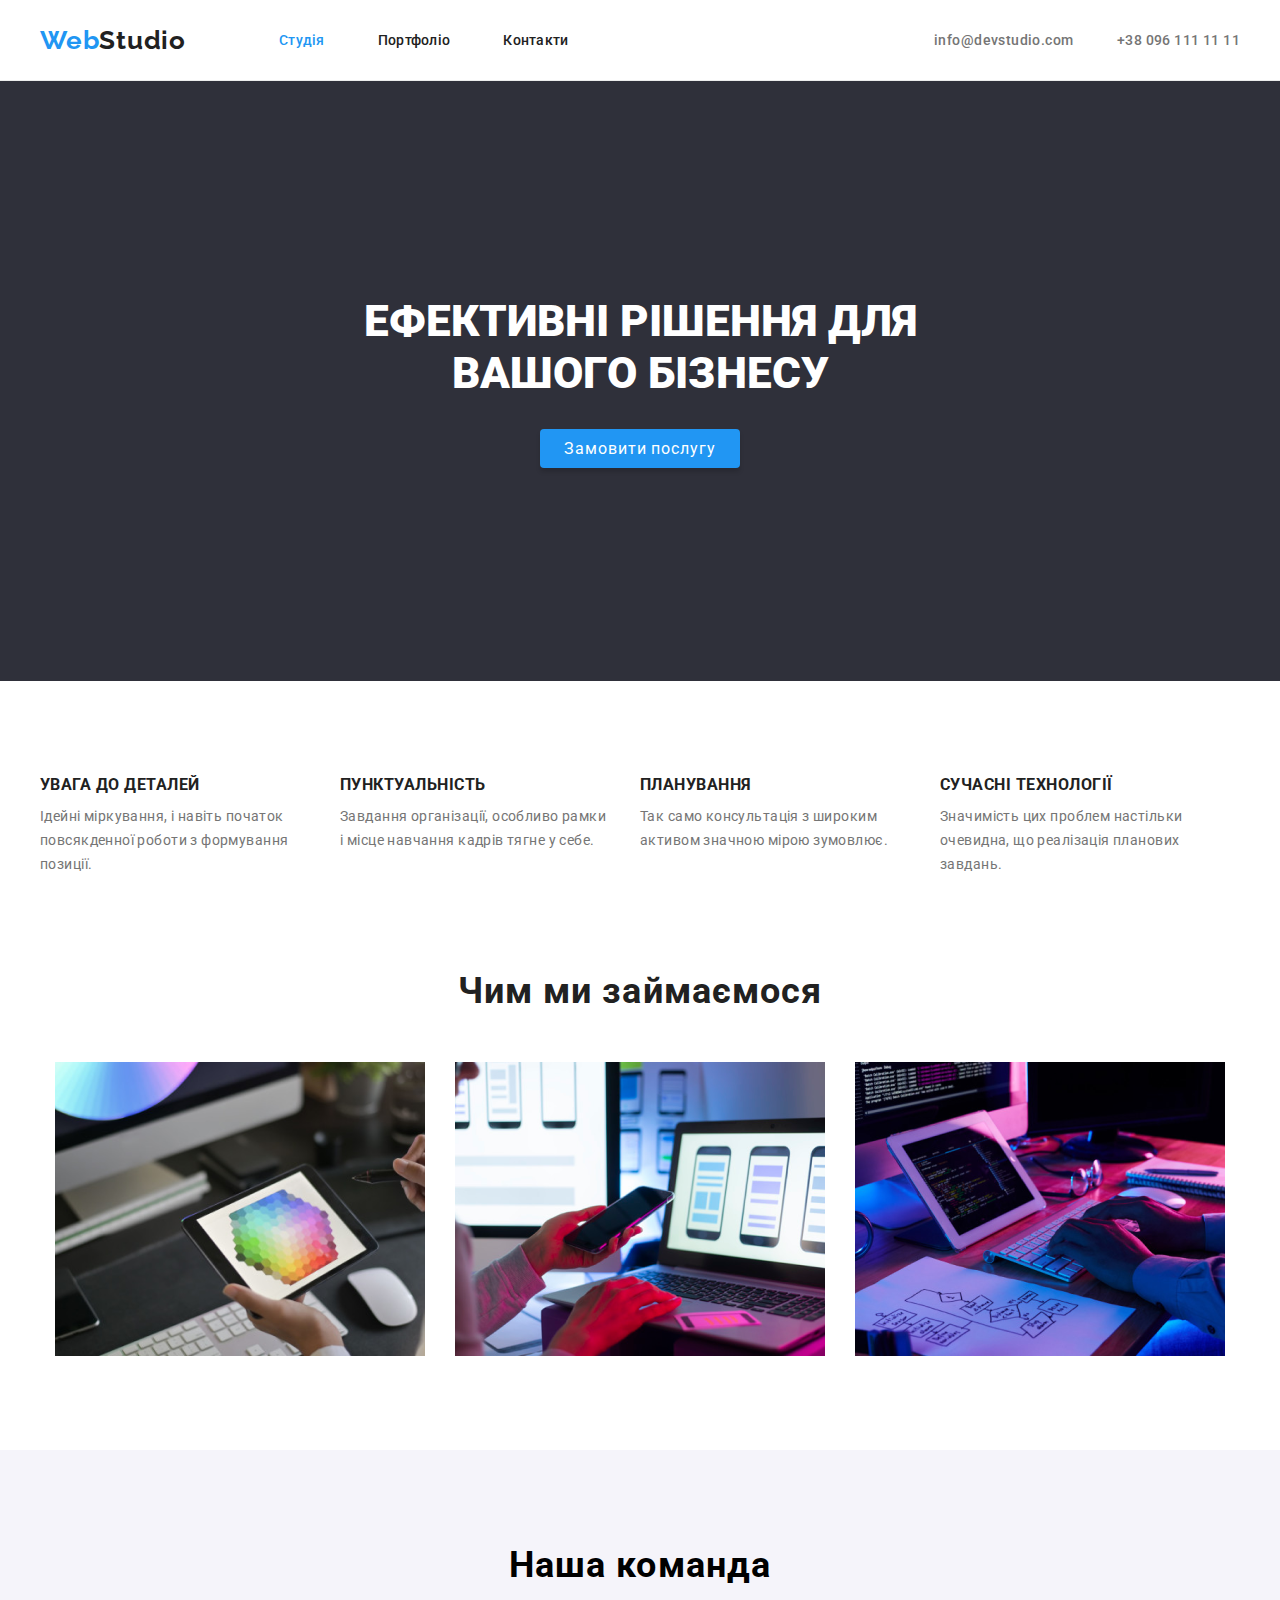
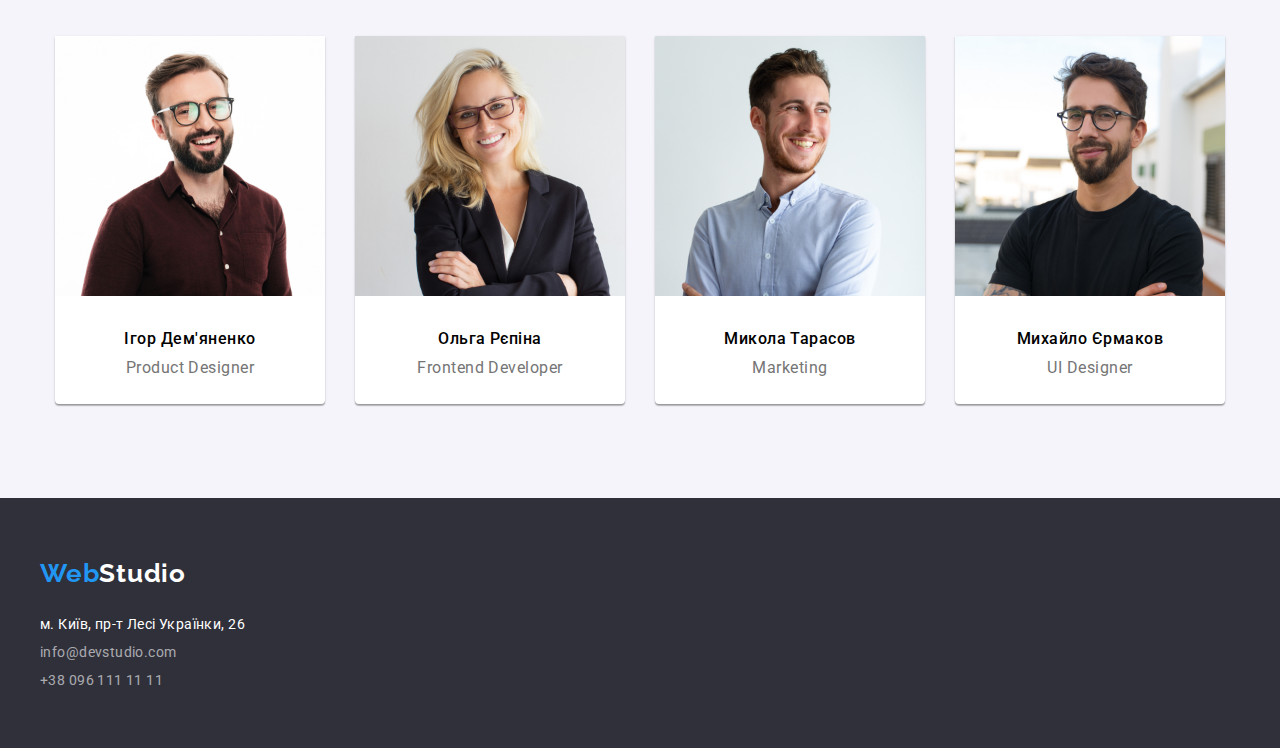
==== commit 89b0c205: "laba 3" ====
--- a/index.html
+++ b/index.html
@@ -14,165 +14,182 @@
 
 <body>
 
-    <header>
-        <a href="#" class="logo_header">
-            <span>Web</span>Studio
-        </a>
-
-        <nav>
-            <ul class="menu">
+    <header class="header">
+        <div class="menu_info container">
+            <a href="#" class="logo_header">
+                <span>Web</span>Studio
+            </a>
+            <nav>
+                <ul class="menu">
+                    <li>
+                        <a href="index.html" class="link_active">
+                            Студія
+                        </a>
+                    </li>
+                    <li>
+                        <a href="portfolio.html" class="link">
+                            Портфоліо
+                        </a>
+                    </li>
+                    <li>
+                        <a href="#" class="link">
+                            Контакти
+                        </a>
+                    </li>
+                </ul>
+            </nav>
+            <ul class="contacts_info">
                 <li>
-                    <a href="index.html" class="link_active">
-                        Студія
-                    </a>
+                    <a href="mailto:info@devstudio.com" class="contact">info@devstudio.com</a>
                 </li>
                 <li>
-                    <a href="portfolio.html" class="link">
-                        Портфоліо
-                    </a>
+                    <a href="tel:+380961111111" class="contact">+38 096 111 11 11</a>
                 </li>
-                <li>
-                    <a href="#" class="link">
-                        Контакти
-                    </a>
-                </li>
-            </ul>
-        </nav>
-
-        <ul class="contacts_info">
-            <li>
-                <a href="mailto:info@devstudio.com" class="contact">info@devstudio.com</a>
-            </li>
-            <li>
-                <a href="tel:+380961111111" class="contact">+38 096 111 11 11</a>
-            </li>
-        </ul>
+            </ul>   
+        </div>
     </header>
 
     <main>
         <section class="main_info">
-
-            <h1>
-                Ефективні рішення для вашого бізнесу
-            </h1>
-            <button type="button" class="button_cent">Замовити послугу</button>
+            <div class="main_container">
+                <h1>
+                    Ефективні рішення для вашого бізнесу
+                </h1>
+                <button type="button" class="button_cent">Замовити послугу</button>
+            </div>
 
         </section>
 
-        <section>
-            <ul class="info_list">
-                <li>
-                    <h3 class="info">
-                        УВАГА ДО ДЕТАЛЕЙ
-                    </h3>
-                    <p class="info_mean">
-                        Ідейні міркування, і навіть початок повсякденної роботи з формування позиції.
-                    </p>
-                </li>
-                <li>
-                    <h3 class="info">
-                        ПУНКТУАЛЬНІСТЬ
-                    </h3>
-                    <p class="info_mean">
-                        Завдання організації, особливо рамки і місце навчання кадрів тягне у себе.
-                    </p>
-                </li>
-                <li>
-                    <h3 class="info">
-                        ПЛАНУВАННЯ
-                    </h3>
-                    <p class="info_mean">
-                        Так само консультація з широким активом значною мірою зумовлює.
-                    </p>
-                </li>
-                <li>
-                    <h3 class="info">
-                        СУЧАСНІ ТЕХНОЛОГІЇ
-                    </h3>
-                    <p class="info_mean">
-                        Значимість цих проблем настільки очевидна, що реалізація планових завдань.
-                    </p>
-                </li>
-            </ul>
+        <section class="inform">
+            <div class="container">
+                <ul class="info_container">
+                    <li>
+                        <h3 class="info">
+                            УВАГА ДО ДЕТАЛЕЙ
+                        </h3>
+                        <p class="info_mean">
+                            Ідейні міркування, і навіть початок повсякденної роботи з формування позиції.
+                        </p>
+                    </li>
+                    <li>
+                        <h3 class="info">
+                            ПУНКТУАЛЬНІСТЬ
+                        </h3>
+                        <p class="info_mean">
+                            Завдання організації, особливо рамки і місце навчання кадрів тягне у себе.
+                        </p>
+                    </li>
+                    <li>
+                        <h3 class="info">
+                            ПЛАНУВАННЯ
+                        </h3>
+                        <p class="info_mean">
+                            Так само консультація з широким активом значною мірою зумовлює.
+                        </p>
+                    </li>
+                    <li>
+                        <h3 class="info">
+                            СУЧАСНІ ТЕХНОЛОГІЇ
+                        </h3>
+                        <p class="info_mean">
+                            Значимість цих проблем настільки очевидна, що реалізація планових завдань.
+                        </p>
+                    </li>
+                </ul>
+            </div>
         </section>
 
-        <section>
-            <h2 class="about_us">
-                Чим ми займаємося
-            </h2>
-            <ul class="works_images">
-                <li>
-                    <img src="image/employment1.png" alt="PC" width="370" height="294">
-                </li>
-                <li>
-                    <img src="image/employment2.png" alt="PHONE AND PC" width="370" height="294">
-                </li>
-                <li>
-                    <img src="image/employment3.png" alt="PAD" width="370" height="294">
-                </li>
-            </ul>
+        <section class="product">
+            <div class="container">
+                <h2 class="about_us">
+                    Чим ми займаємося
+                </h2>
+                <ul class="works_images">
+                    <li>
+                        <img src="image/employment1.png" alt="PC" width="370" height="294">
+                    </li>
+                    <li>
+                        <img src="image/employment2.png" alt="PHONE AND PC" width="370" height="294">
+                    </li>
+                    <li>
+                        <img src="image/employment3.png" alt="PAD" width="370" height="294">
+                    </li>
+                </ul>
+            </div>
         </section>
 
-        <section>
-            <h2 class="team">
-                Наша команда
-            </h2>
-            <ul>
-                <li class="human">
-                    <img src="image/igordemyanenko.jpg" alt="igor demyanenko" width="270" height="260">
-                    <h3 class="name_human">
-                        Ігор Дем'яненко
-                    </h3>
-                    <p class="work">
-                        Product Designer
-                    </p>
-                </li>
-                <li class="human">
-                    <img src="image/olgarepina.jpg" alt="olga repina" width="270" height="260">
-                    <h3 class="name_human">
-                        Ольга Рєпіна
-                    </h3>
-                    <p class="work">
-                        Frontend Developer
-                    </p>
-                </li>
-                <li class="human">
-                    <img src="image/mikolatarasov.jpg" alt="mikola tarasov" width="270" height="260">
-                    <h3 class="name_human">
-                        Микола Тарасов
-                    </h3>
-                    <p class="work">
-                        Marketing
-                    </p>
-                </li>
-                <li class="human">
-                    <img src="image/myhailoyermakov.jpg" alt="myhailoyermakov" width="270" height="260" class="person_image">
-                    <h3 class="name_human">
-                        Михайло Єрмаков
-                    </h3>
-                    <p class="work">
-                        UI Designer
-                    </p>
-                </li>
-            </ul>
+        <section class="team_container">
+            <div class="container">
+                <h2 class="team">
+                    Наша команда
+                </h2>
+                <ul class="team_card">
+                    <li class="human">
+                        <img src="image/igordemyanenko.jpg" alt="igor demyanenko" width="270" height="260">
+                        <div class="teams">
+                            <h3 class="name_human">
+                                Ігор Дем'яненко
+                            </h3>
+                            <p class="work">
+                                Product Designer
+                            </p>
+                        </div>
+                    </li>
+                    <li class="human">
+                        <img src="image/olgarepina.jpg" alt="olga repina" width="270" height="260">
+                        <div class="teams">
+                            <h3 class="name_human">
+                                Ольга Рєпіна
+                            </h3>
+                            <p class="work">
+                                Frontend Developer
+                            </p>
+                        </div>      
+                    </li>
+                    <li class="human">
+                        <img src="image/mikolatarasov.jpg" alt="mikola tarasov" width="270" height="260">
+                        <div class="teams">
+                            <h3 class="name_human">
+                                Микола Тарасов
+                            </h3>
+                            <p class="work">
+                                Marketing
+                            </p>
+                        </div>                   
+                    </li>
+                    <li class="human">
+                        <img src="image/myhailoyermakov.jpg" alt="myhailoyermakov" width="270" height="260" class="person_image">
+                        <div class="teams">
+                            <h3 class="name_human">
+                                Михайло Єрмаков
+                            </h3>
+                            <p class="work">
+                                UI Designer
+                            </p>
+                        </div>
+                    </li>
+                </ul>
+            </div>        
         </section>
     </main>
 
-    <footer>
-        <a class="logo_footer" href="#">
-            <span>Web</span>Studio
-        </a>  
-        <address>
-            <ul>
-                <li>
-                    <a class="adress" href="https://www.google.com/maps/place/%D0%B1%D1%83%D0%BB%D1%8C%D0%B2%D0%B0%D1%80+%D0%9B%D0%B5%D1%81%D1%96+%D0%A3%D0%BA%D1%80%D0%B0%D1%97%D0%BD%D0%BA%D0%B8,+26,+%D0%9A%D0%B8%D1%97%D0%B2,+02000/data=!4m2!3m1!1s0x40d4cf0e033ecbe9:0x57a4dffefec77da0?sa=X&ved=2ahUKEwi7qfPH2PeBAxUKtqQKHRzRDt4Q8gF6BAgKEAA&ved=2ahUKEwi7qfPH2PeBAxUKtqQKHRzRDt4Q8gF6BAgQEAI">м. Київ, пр-т Лесі Українки, 26</a>
-                <li>
-                    <a class="footer_contact" href="mailto:info@devstudio.com">info@devstudio.com</a>
-                </li>
-                <li>
-                    <a class="footer_contact" href="tel:+380961111111">+38 096 111 11 11</a>
-                </li> 
-            </ul> 
-        </address>
+    <footer class="footer">
+        <div class="footer_container container">
+            <a class="logo_footer" href="index.html">
+                <span>Web</span>Studio
+            </a>  
+            <address>
+                <ul class="footer_contacts_info">
+                    <li>
+                        <a class="address" href="https://www.google.com/maps/place/%D0%B1%D1%83%D0%BB%D1%8C%D0%B2%D0%B0%D1%80+%D0%9B%D0%B5%D1%81%D1%96+%D0%A3%D0%BA%D1%80%D0%B0%D1%97%D0%BD%D0%BA%D0%B8,+26,+%D0%9A%D0%B8%D1%97%D0%B2,+02000/data=!4m2!3m1!1s0x40d4cf0e033ecbe9:0x57a4dffefec77da0?sa=X&ved=2ahUKEwi7qfPH2PeBAxUKtqQKHRzRDt4Q8gF6BAgKEAA&ved=2ahUKEwi7qfPH2PeBAxUKtqQKHRzRDt4Q8gF6BAgQEAI">м. Київ, пр-т Лесі Українки, 26</a>
+                    <li>
+                        <a class="footer_contact" href="mailto:info@devstudio.com">info@devstudio.com</a>
+                    </li>
+                    <li>
+                        <a class="footer_contact" href="tel:+380961111111">+38 096 111 11 11</a>
+                    </li> 
+                </ul> 
+            </address>
+        </div>
     </footer>
 </body>--- a/css/styles.css
+++ b/css/styles.css
@@ -22,8 +22,19 @@
     line-height: normal;
     font-size: 14px;
     font-weight: 400;
-}
-
+    margin: 0;
+    padding: 0;
+}
+h1,
+h2,
+h3,
+p,
+ul,
+
+li {
+    margin: 0px;
+    padding: 0px;
+}
 li {
     list-style-type: none;
 }
@@ -34,18 +45,41 @@
     transition: margin-right 4s, color 1s;
 }
 
-
-h1 {
-    color: var(--primary-background);
-    height: 120px;
-    font-size: 44px;
-    font-weight: 900;
-    line-height: normal;
-    text-align: center;
+image{
+    display: block;
 }
 
 button {
     font: inherit;
+}
+
+.buttons_port li:not(:last-child){
+    margin-right: 8px;
+}
+
+.buttons_port{
+    display: flex;
+    justify-content: center;
+}
+
+header.header{
+    border-bottom: 1px solid #ECECEC;
+}
+
+.text {
+    padding: 20px;
+    background-color: var(--primary-background);
+    border: 2px dashed var(--main-text-color);
+}
+
+.header{
+    align-items: baseline;
+}
+
+.header> .container{
+    display: flex;
+    align-items:center;
+    flex-direction: row;
 }
 
 .logo_header {
@@ -61,6 +95,15 @@
     font-weight: 700;
     font-size: 26px;
     letter-spacing: 0.78px;
+}
+
+.logo_header{
+    margin-right: 93px;
+}
+
+.header{
+    border-bottom: #ECECEC;
+    height: 80px;
 }
 
 .link {
@@ -92,7 +135,6 @@
 .contact {
     color: var(--sub-text-color);
     font-size: 14px;
-    line-height: normal;
     letter-spacing: 0.42px;
     font-style: normal;
 }
@@ -110,33 +152,103 @@
     color: var(--highlight-color);
 }
 
+.contacts_info{
+    margin-left: auto;
+}
+.contacts_info li:not(:last-child){
+    margin-right: 40px;
+}
+
+.container{
+    max-width: 1200px;
+    padding-left: 15px;
+    padding-right: 15px;
+    margin-left: auto;
+    margin-right: auto;
+}
+
+.menu_info{
+    display: flex;
+    align-items: center;
+    height: 100%;
+}
+
+.main_container{
+    width: 100%;
+    display: flex;
+    flex-direction: column;
+    justify-content: center;
+    align-items: center;
+    height: 100%;
+}
+
+li{
+    display: inline-block;
+}
+
+.menu li:not(:last-child) {
+margin-right: 50px;
+}
+
+.info{
+    margin-bottom: 10px;
+}
+
+.info_container {
+    display: flex;
+    gap: 30px;
+}
+
+.info_container li {
+    max-width: 270px;
+}
+
+.works_images{
+    display: flex;
+    width: 100%;
+    gap: 30px;
+    justify-content: center;
+    flex-direction: row;
+    margin-top: 50px;
+    height: 294px;
+    
+}
+
+.product{
+    padding-bottom: 94px;
+}
 
 .main_info {
-    box-sizing: border-box;
-    height: 207px;
     background: var(--secondary-background);
+    height: 600px;
+}
+
+.main_info  h1 {
+    color: var(--primary-background);
+    font-size: 44px;
+    font-weight: 900;
+    text-align: center;
+    max-width: 696px;
     text-transform: uppercase;
+    margin-bottom: 30px;
 }
 
 .button_cent {
-    box-sizing: border-box;
     cursor: pointer;
-    width: 200px;
-    height: 50px;
     border-radius: 4px;
     background: var(--highlight-color);
     box-shadow: 0px 4px 4px 0px rgba(0, 0, 0, 0.15);
     color: var(--primary-background);
     font-size: 16px;
-    line-height: normal;
     letter-spacing: 0.96px;
     display: inline-block;
     text-align: center;
-    margin: 0 auto;
+    border: none;
+
+    padding: 10px 24px;
 }
 
 .button_cent:active {
-    box-sizing: border-box;
     cursor: pointer;
     width: 200px;
     height: 50px;
@@ -145,16 +257,26 @@
     box-shadow: 0px 4px 4px 0px rgba(0, 0, 0, 0.15);
     color: var(--primary-background);
     font-size: 16px;
-    line-height: normal;
     letter-spacing: 0.96px;
+}
+
+.inform{
+    padding: 94px 0px;
+}
+
+.team_card{
+    display: flex;
+    gap: 30px;
+    justify-content: center;
+    flex-direction: row;
+    margin-top: 50px;
+    padding-bottom: 94px;
 }
 
 .info {
     width: 270px;
     color: var(--main-text-color);
-    font-size: 14px;
-    font-weight: 700;
-    line-height: normal;
+    font-weight: 700;
     letter-spacing: 0.03em;
     text-align: left;
     text-transform: uppercase;
@@ -162,10 +284,14 @@
 
 .info_mean {
     color: var(--sub-text-color);
-    font-size: 14px;
-    line-height: normal;
     letter-spacing: 0.03em;
     text-align: left;
+    font-weight: 400;
+    line-height: 24px;
+}
+
+.info>.info_mean{
+    padding-bottom: 10px;
 }
 
 .about_us {
@@ -174,41 +300,60 @@
     font-size: 36px;
     font-weight: 700;
     letter-spacing: 1.08px;
+
 }
 
 .team {
     font-size: 36px;
     font-weight: 700;
-    line-height: normal;
     letter-spacing: 0.03em;
     text-align: center;
+
+}
+
+.team_container{
+    background-color: var(--inactive-filter);
+    width: 100%;
+    padding-top: 94px;
 }
 
 .human {
-    box-sizing: border-box;
     width: 270px;
     height: 368px;
     flex-shrink: 0;
+    border-radius: 0px 0px 4px 4px;
+    background: #FFF;
+    box-shadow: 0px 2px 1px 0px rgba(0, 0, 0, 0.20), 0px 1px 1px 0px rgba(0, 0, 0, 0.14), 0px 1px 3px 0px rgba(0, 0, 0, 0.12);
 }
 
 .name_human {
     font-size: 16px;
     font-weight: 500;
-    line-height: normal;
     letter-spacing: 0.03em;
     text-align: center;
+}
+
+.teams :not(:last-child){
+    padding-top: 30px;
+    padding-bottom: 10px;
 }
 
 .work {
     color: var(--sub-text-color);
     font-size: 16px;
-    line-height: normal;
     letter-spacing: 0.03em;
     text-align: center;
 }
 
+.logo_footer span {
+    font-family: var(--sub-font), sans-serif;
+    color: var(--highlight-color);
+    font-weight: 700;
+    font-size: 26px;
+    letter-spacing: 0.78px;
+}
+
 footer {
-    box-sizing: border-box;
     background: var(--secondary-background);
 }
 
@@ -218,28 +363,24 @@
     font-weight: 700;
     font-size: 26px;
     letter-spacing: 0.78px;
-}
-
-.logo_footer span {
-    color: var(--highlight-color);
-    font-family: 'Raleway', sans-serif;
-    font-weight: 700;
-    font-size: 26px;
-    letter-spacing: 0.78px;
-}
-
-
-.adress {
+    margin-bottom: 28px;
+    display: inline-block;
+}
+
+.address {
     color: var(--primary-background);
-    font-size: 14px;
     line-height: 16px;
     letter-spacing: 0.42px;
     font-style: normal;
+    margin-bottom: 12px;
+}
+
+.footer_contacts_info li:not(:last-child){
+    margin-bottom: 12px;
 }
 
 .footer_contact {
-    color: var(--sub-text-color);
-    font-size: 14px;
+    color: rgba(255, 255, 255, 0.6);
     line-height: normal;
     font-style: normal;
     letter-spacing: 0.42px;
@@ -249,8 +390,21 @@
     cursor: pointer;
 }
 
+.footer_container{
+    padding-top: 60px;
+    padding-bottom: 60px;
+}
+
+.footer_contacts_info{
+    display: flex;
+    flex-direction: column;
+}
+
+.portfolio_main{
+    margin: 94px 0;
+}
+
 .button_name {
-    box-sizing: border-box;
     cursor: pointer;
     background-color: var(--inactive-filter);
     color: var(--main-text-color);
@@ -259,19 +413,18 @@
     font-weight: 500;
     line-height: normal;
     letter-spacing: 0.48px;
-    transition: background-color 300ms ease-in;
-}
-
-.button_name:hover {
+    transition: 300ms ease-in;
+
+}.button_name:hover {
     background-color: var(--highlight-color); 
     color: var(--main-text-color);
 }
 
-.buttons .button_name:hover,
+.buttons_port .button_name:hover,
 .button_name:active,
 .button_name:focus {
     background-color: var(--highlight-color);
-    color: var(--primary-background);
+    color: var(--background-primary-color);
 }
 
 .name_project {
@@ -285,7 +438,52 @@
 
 .project_info {
     font-size: 16px;
-    font-weight: 400;
     line-height: normal;
-    color: var(--sub-text-color);
+    color:var(--sub-text-color);
+}
+
+.info_list{
+    display: flex;
+    gap: 30px;
+    margin-top: 50px;
+    flex-wrap: wrap;
+    justify-content: center;
+}
+
+.port{
+    display: flex;
+    flex-direction: column;
+    margin: 94px;
+    margin-bottom: 94px;
+
+}
+
+.works_images_info{
+    display: flex;
+    flex-wrap: wrap;
+}
+
+.portfolio_info{
+    border: 1px solid #EEE;
+    background: #FFF;
+    
+}
+
+.text_port{
+    padding: 20px 24px;
+    line-height: normal;    
+}
+
+.text_port:not(:last-child) {
+    padding-bottom: 4px;
+}
+
+.button_name{
+    border: none;
+    text-decoration: none;
+    display: inline-block;
+    cursor: pointer;
+    padding: 6px 22px;
+    border-radius: 4px;
+    
 }